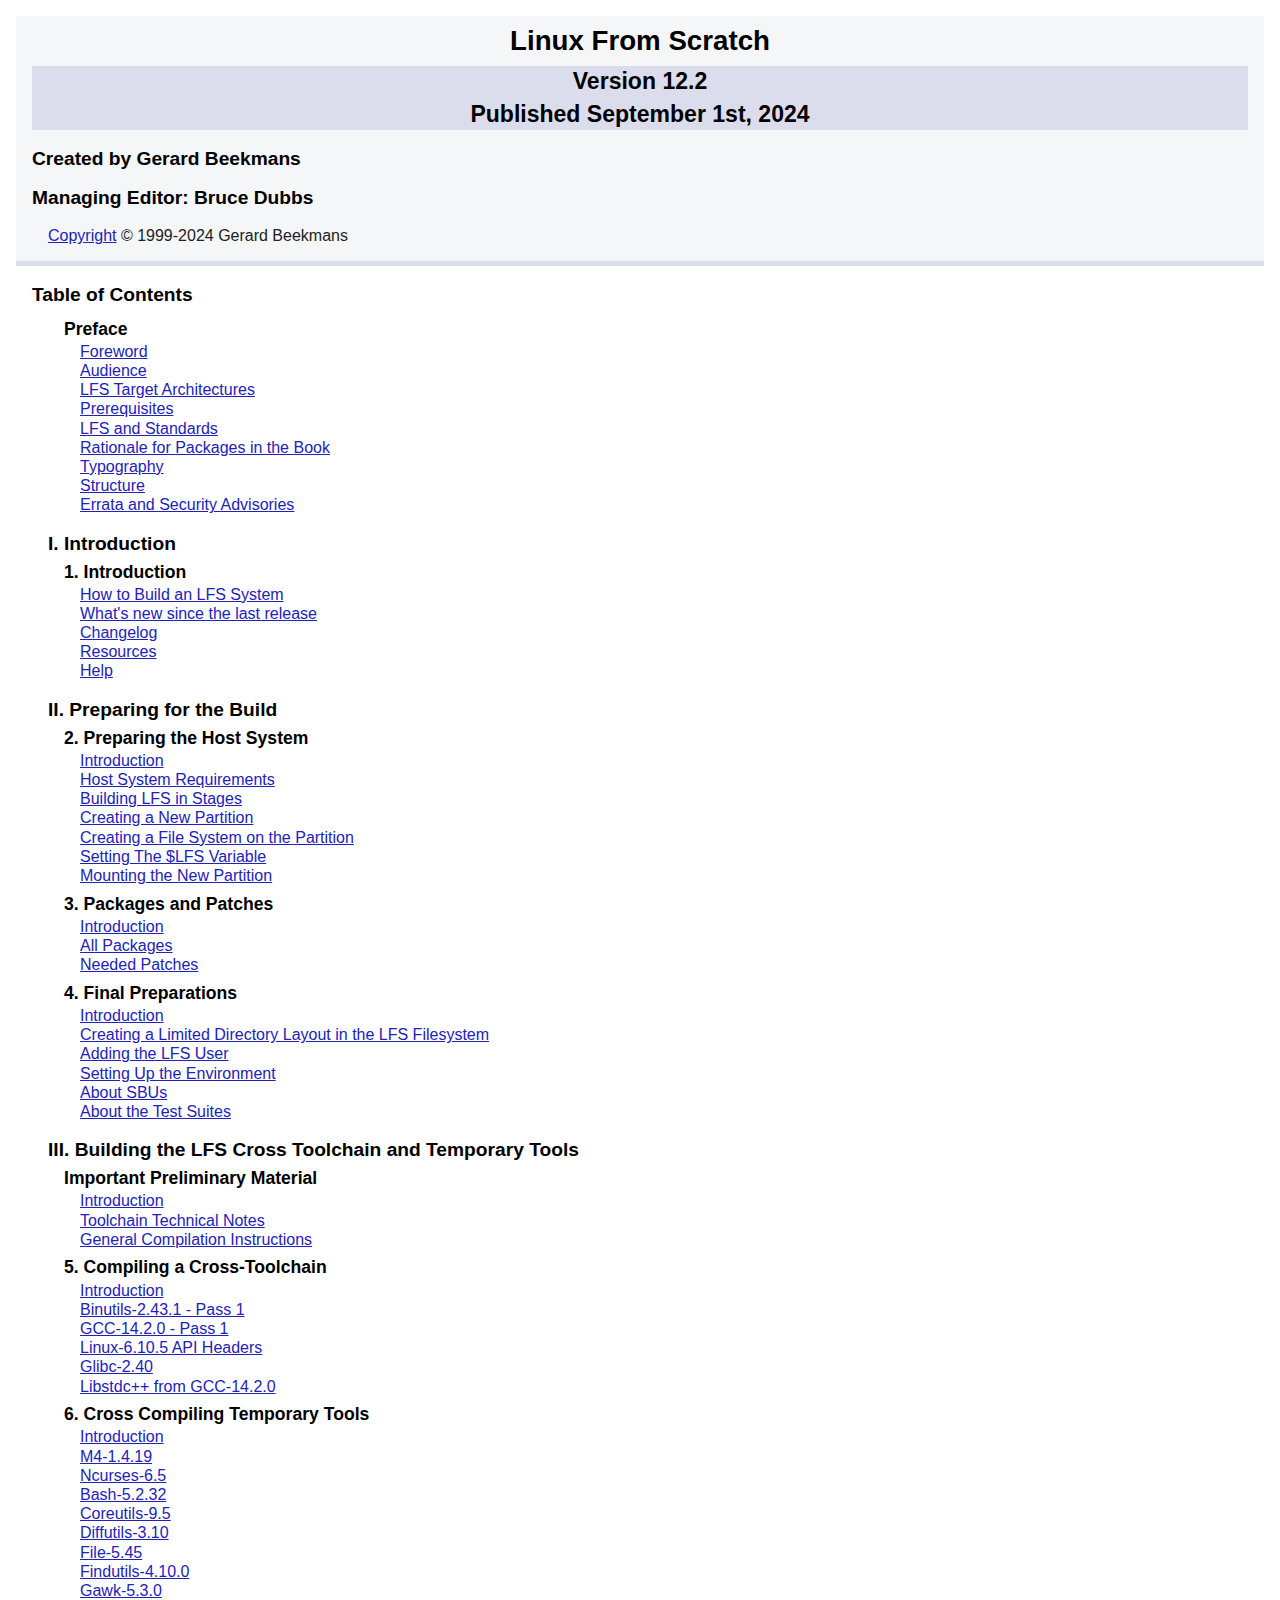
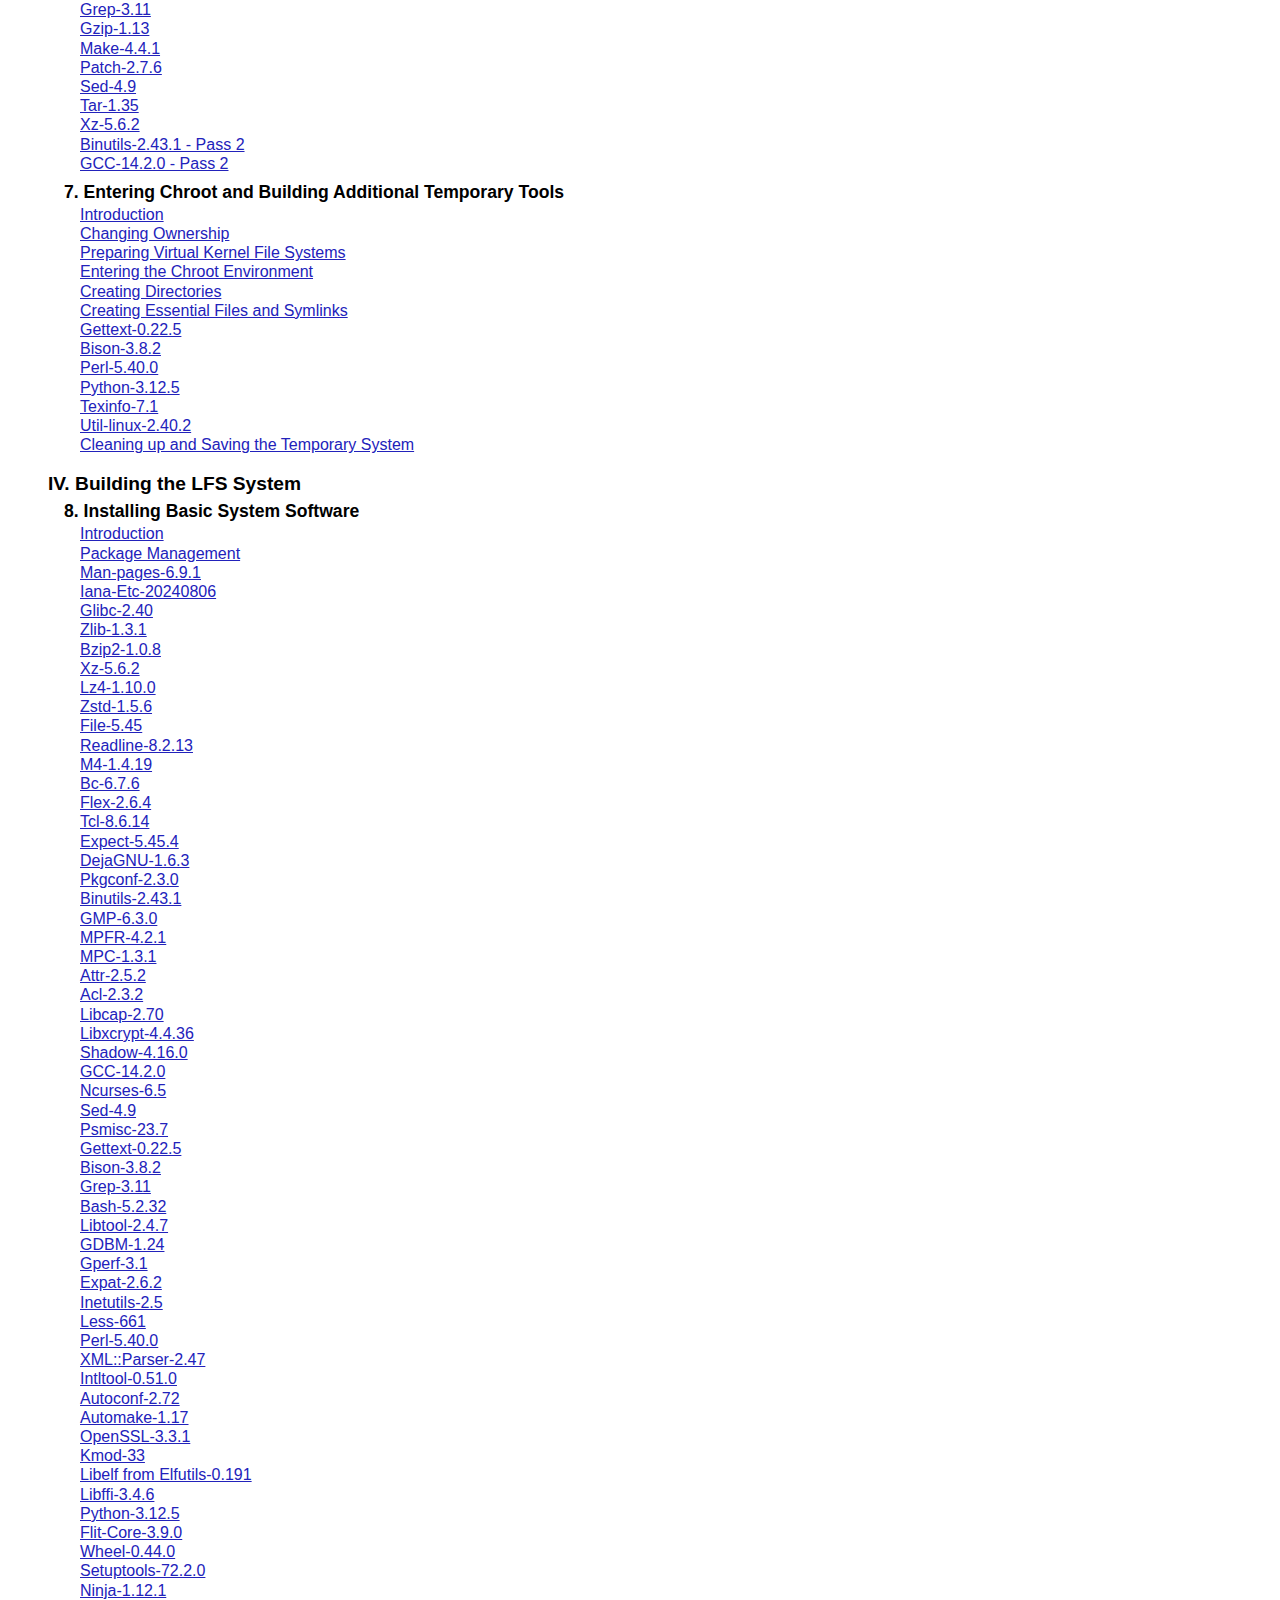
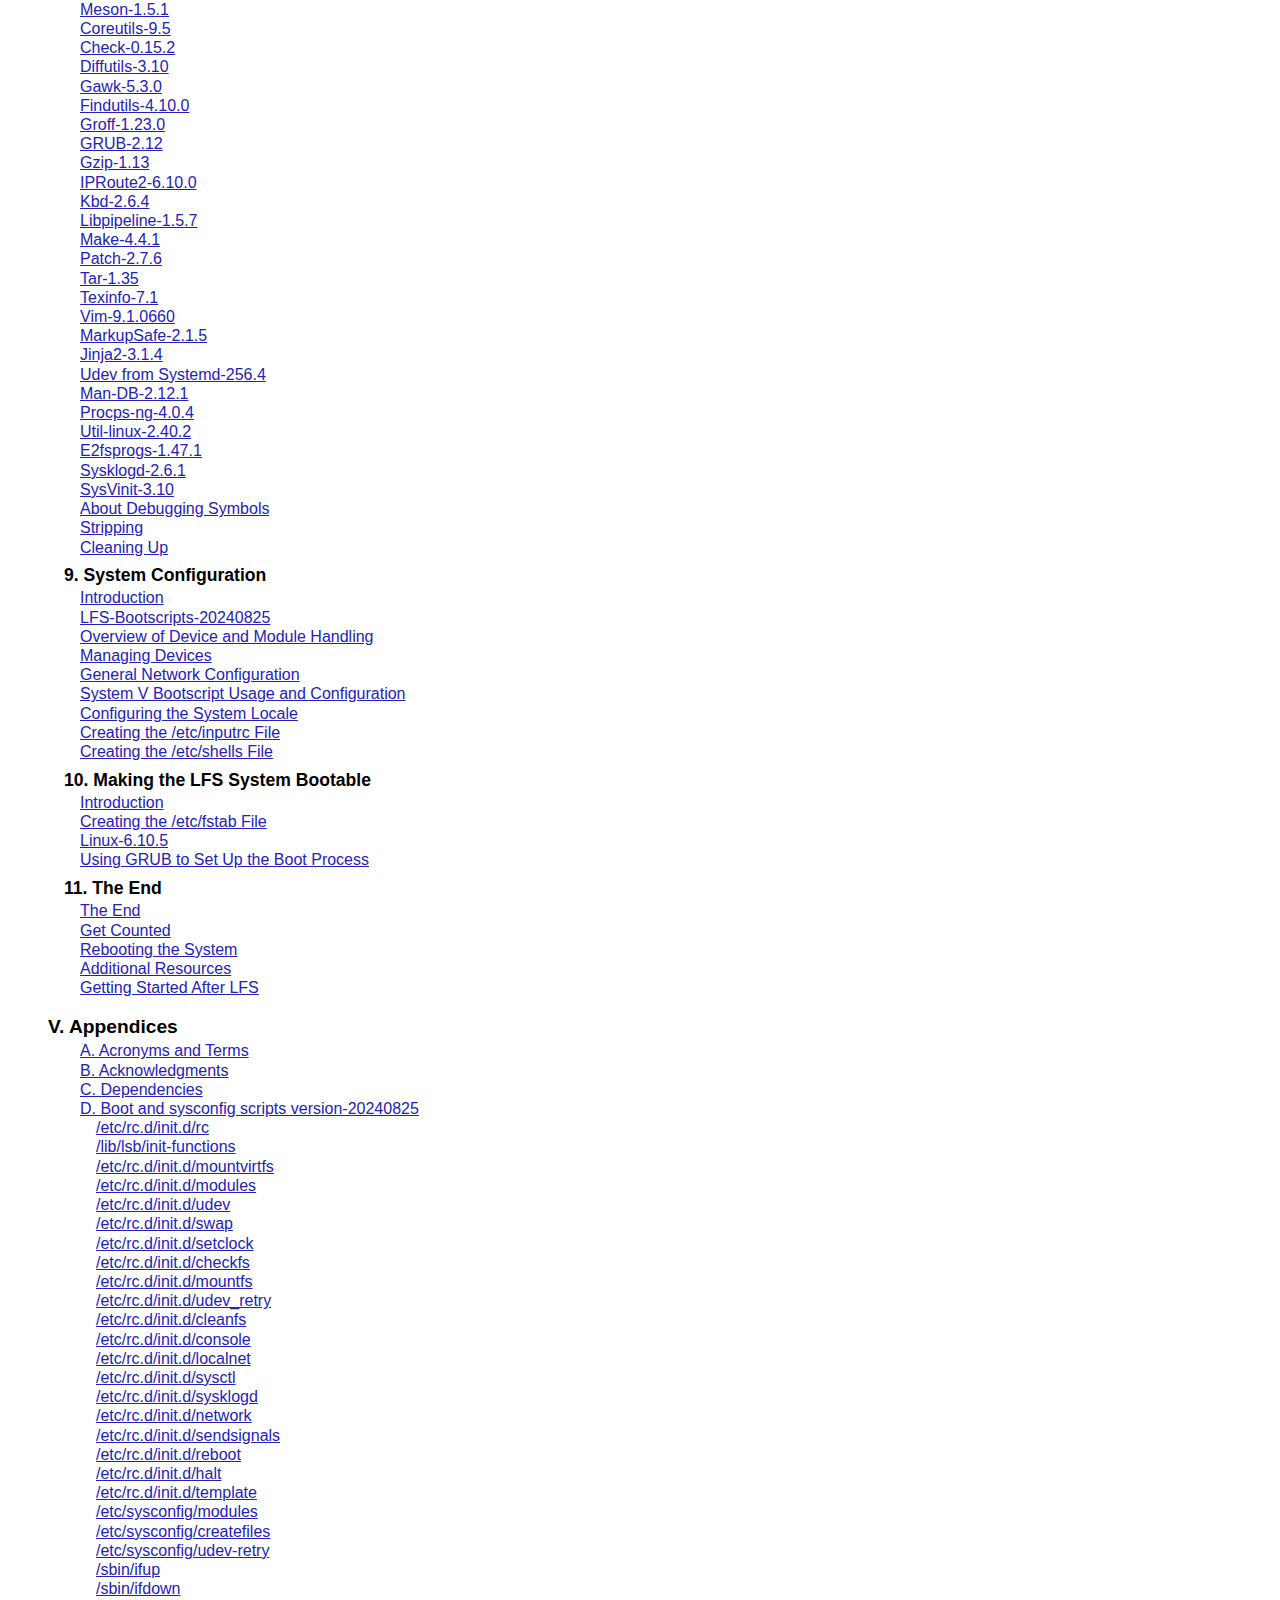
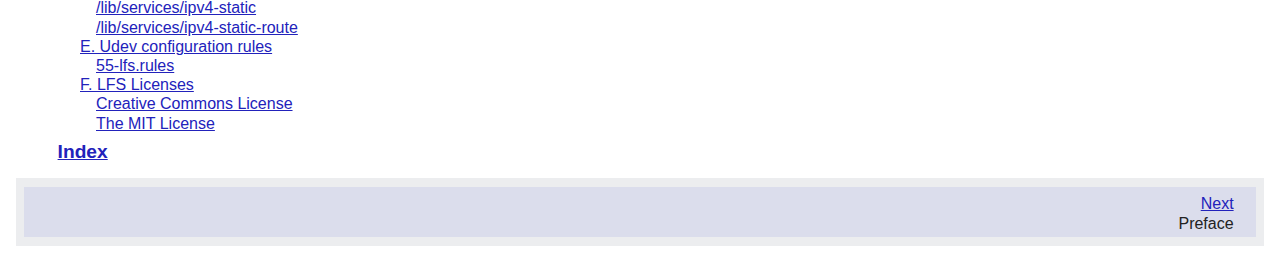
==== index.html @ 7d31facd "Initial Commit" ====
<!DOCTYPE html PUBLIC "-//W3C//DTD XHTML 1.0 Strict//EN"
    "http://www.w3.org/TR/xhtml1/DTD/xhtml1-strict.dtd">
<html xmlns="http://www.w3.org/1999/xhtml">
  <head>
    <meta http-equiv="Content-Type" content="application/xhtml+xml; charset=utf-8" />
    <title>
      Linux From Scratch
    </title>
    <link rel="stylesheet" type="text/css" href="stylesheets/lfs.css" />
    <meta name="generator" content="DocBook XSL-NS Stylesheets Vsnapshot" />
    <link rel="stylesheet" href="stylesheets/lfs-print.css" type="text/css"
    media="print" />
    <meta name="viewport" content="width=device-width, initial-scale=1.0" />
  </head>
  <body class="lfs" id="lfs-12.2">
    <div class="book">
      <div class="titlepage">
        <div>
          <div>
            <h1 class="title">
              <a id="idm140330737821632" name="idm140330737821632"></a>Linux
              From Scratch
            </h1>
          </div>
          <div>
            <h2 class="subtitle">
              Version 12.2
            </h2>
          </div>
          <div>
            <h2 class="subtitle">
              Published September 1st, 2024
            </h2>
          </div>
          <div>
            <div class="authorgroup">
              <div class="author">
                <h3 class="author">
                  <span class="firstname">Created by Gerard</span>
                  <span class="surname">Beekmans</span>
                </h3>
              </div>
              <div class="author">
                <h3 class="author">
                  <span class="firstname">Managing Editor: Bruce</span>
                  <span class="surname">Dubbs</span>
                </h3>
              </div>
            </div>
          </div>
          <div>
            <p class="copyright">
              <a href="legalnotice.html">Copyright</a> © 1999-2024 Gerard
              Beekmans
            </p>
          </div>
        </div>
        <hr />
      </div>
      <div class="toc">
        <h3>
          Table of Contents
        </h3>
        <ul>
          <li class="preface">
            <h4>
              Preface
            </h4>
            <ul>
              <li class="sect1">
                <a href="prologue/foreword.html">Foreword</a>
              </li>
              <li class="sect1">
                <a href="prologue/audience.html">Audience</a>
              </li>
              <li class="sect1">
                <a href="prologue/architecture.html">LFS Target
                Architectures</a>
              </li>
              <li class="sect1">
                <a href="prologue/prerequisites.html">Prerequisites</a>
              </li>
              <li class="sect1">
                <a href="prologue/standards.html">LFS and Standards</a>
              </li>
              <li class="sect1">
                <a href="prologue/package-choices.html">Rationale for
                Packages in the Book</a>
              </li>
              <li class="sect1">
                <a href="prologue/typography.html">Typography</a>
              </li>
              <li class="sect1">
                <a href="prologue/organization.html">Structure</a>
              </li>
              <li class="sect1">
                <a href="prologue/errata.html">Errata and Security
                Advisories</a>
              </li>
            </ul>
          </li>
          <li class="part">
            <h3>
              I. Introduction
            </h3>
            <ul>
              <li class="chapter">
                <h4>
                  1. Introduction
                </h4>
                <ul>
                  <li class="sect1">
                    <a href="chapter01/how.html">How to Build an LFS
                    System</a>
                  </li>
                  <li class="sect1">
                    <a href="chapter01/whatsnew.html">What's new since the
                    last release</a>
                  </li>
                  <li class="sect1">
                    <a href="chapter01/changelog.html">Changelog</a>
                  </li>
                  <li class="sect1">
                    <a href="chapter01/resources.html">Resources</a>
                  </li>
                  <li class="sect1">
                    <a href="chapter01/askforhelp.html">Help</a>
                  </li>
                </ul>
              </li>
            </ul>
          </li>
          <li class="part">
            <h3>
              II. Preparing for the Build
            </h3>
            <ul>
              <li class="chapter">
                <h4>
                  2. Preparing the Host System
                </h4>
                <ul>
                  <li class="sect1">
                    <a href="chapter02/introduction.html">Introduction</a>
                  </li>
                  <li class="sect1">
                    <a href="chapter02/hostreqs.html">Host System
                    Requirements</a>
                  </li>
                  <li class="sect1">
                    <a href="chapter02/stages.html">Building LFS in
                    Stages</a>
                  </li>
                  <li class="sect1">
                    <a href="chapter02/creatingpartition.html">Creating a New
                    Partition</a>
                  </li>
                  <li class="sect1">
                    <a href="chapter02/creatingfilesystem.html">Creating a
                    File System on the Partition</a>
                  </li>
                  <li class="sect1">
                    <a href="chapter02/aboutlfs.html">Setting The $LFS
                    Variable</a>
                  </li>
                  <li class="sect1">
                    <a href="chapter02/mounting.html">Mounting the New
                    Partition</a>
                  </li>
                </ul>
              </li>
              <li class="chapter">
                <h4>
                  3. Packages and Patches
                </h4>
                <ul>
                  <li class="sect1">
                    <a href="chapter03/introduction.html">Introduction</a>
                  </li>
                  <li class="sect1">
                    <a href="chapter03/packages.html">All Packages</a>
                  </li>
                  <li class="sect1">
                    <a href="chapter03/patches.html">Needed Patches</a>
                  </li>
                </ul>
              </li>
              <li class="chapter">
                <h4>
                  4. Final Preparations
                </h4>
                <ul>
                  <li class="sect1">
                    <a href="chapter04/introduction.html">Introduction</a>
                  </li>
                  <li class="sect1">
                    <a href="chapter04/creatingminlayout.html">Creating a
                    Limited Directory Layout in the LFS Filesystem</a>
                  </li>
                  <li class="sect1">
                    <a href="chapter04/addinguser.html">Adding the LFS
                    User</a>
                  </li>
                  <li class="sect1">
                    <a href="chapter04/settingenvironment.html">Setting Up
                    the Environment</a>
                  </li>
                  <li class="sect1">
                    <a href="chapter04/aboutsbus.html">About SBUs</a>
                  </li>
                  <li class="sect1">
                    <a href="chapter04/abouttestsuites.html">About the Test
                    Suites</a>
                  </li>
                </ul>
              </li>
            </ul>
          </li>
          <li class="part">
            <h3>
              III. Building the LFS Cross Toolchain and Temporary Tools
            </h3>
            <ul>
              <li class="preface">
                <h4>
                  Important Preliminary Material
                </h4>
                <ul>
                  <li class="sect1">
                    <a href="partintro/introduction.html">Introduction</a>
                  </li>
                  <li class="sect1">
                    <a href="partintro/toolchaintechnotes.html">Toolchain
                    Technical Notes</a>
                  </li>
                  <li class="sect1">
                    <a href="partintro/generalinstructions.html">General
                    Compilation Instructions</a>
                  </li>
                </ul>
              </li>
              <li class="chapter">
                <h4>
                  5. Compiling a Cross-Toolchain
                </h4>
                <ul>
                  <li class="sect1">
                    <a href="chapter05/introduction.html">Introduction</a>
                  </li>
                  <li class="sect1">
                    <a href="chapter05/binutils-pass1.html">Binutils-2.43.1 -
                    Pass 1</a>
                  </li>
                  <li class="sect1">
                    <a href="chapter05/gcc-pass1.html">GCC-14.2.0 - Pass
                    1</a>
                  </li>
                  <li class="sect1">
                    <a href="chapter05/linux-headers.html">Linux-6.10.5 API
                    Headers</a>
                  </li>
                  <li class="sect1">
                    <a href="chapter05/glibc.html">Glibc-2.40</a>
                  </li>
                  <li class="sect1">
                    <a href="chapter05/gcc-libstdc++.html">Libstdc++ from
                    GCC-14.2.0</a>
                  </li>
                </ul>
              </li>
              <li class="chapter">
                <h4>
                  6. Cross Compiling Temporary Tools
                </h4>
                <ul>
                  <li class="sect1">
                    <a href="chapter06/introduction.html">Introduction</a>
                  </li>
                  <li class="sect1">
                    <a href="chapter06/m4.html">M4-1.4.19</a>
                  </li>
                  <li class="sect1">
                    <a href="chapter06/ncurses.html">Ncurses-6.5</a>
                  </li>
                  <li class="sect1">
                    <a href="chapter06/bash.html">Bash-5.2.32</a>
                  </li>
                  <li class="sect1">
                    <a href="chapter06/coreutils.html">Coreutils-9.5</a>
                  </li>
                  <li class="sect1">
                    <a href="chapter06/diffutils.html">Diffutils-3.10</a>
                  </li>
                  <li class="sect1">
                    <a href="chapter06/file.html">File-5.45</a>
                  </li>
                  <li class="sect1">
                    <a href="chapter06/findutils.html">Findutils-4.10.0</a>
                  </li>
                  <li class="sect1">
                    <a href="chapter06/gawk.html">Gawk-5.3.0</a>
                  </li>
                  <li class="sect1">
                    <a href="chapter06/grep.html">Grep-3.11</a>
                  </li>
                  <li class="sect1">
                    <a href="chapter06/gzip.html">Gzip-1.13</a>
                  </li>
                  <li class="sect1">
                    <a href="chapter06/make.html">Make-4.4.1</a>
                  </li>
                  <li class="sect1">
                    <a href="chapter06/patch.html">Patch-2.7.6</a>
                  </li>
                  <li class="sect1">
                    <a href="chapter06/sed.html">Sed-4.9</a>
                  </li>
                  <li class="sect1">
                    <a href="chapter06/tar.html">Tar-1.35</a>
                  </li>
                  <li class="sect1">
                    <a href="chapter06/xz.html">Xz-5.6.2</a>
                  </li>
                  <li class="sect1">
                    <a href="chapter06/binutils-pass2.html">Binutils-2.43.1 -
                    Pass 2</a>
                  </li>
                  <li class="sect1">
                    <a href="chapter06/gcc-pass2.html">GCC-14.2.0 - Pass
                    2</a>
                  </li>
                </ul>
              </li>
              <li class="chapter">
                <h4>
                  7. Entering Chroot and Building Additional Temporary Tools
                </h4>
                <ul>
                  <li class="sect1">
                    <a href="chapter07/introduction.html">Introduction</a>
                  </li>
                  <li class="sect1">
                    <a href="chapter07/changingowner.html">Changing
                    Ownership</a>
                  </li>
                  <li class="sect1">
                    <a href="chapter07/kernfs.html">Preparing Virtual Kernel
                    File Systems</a>
                  </li>
                  <li class="sect1">
                    <a href="chapter07/chroot.html">Entering the Chroot
                    Environment</a>
                  </li>
                  <li class="sect1">
                    <a href="chapter07/creatingdirs.html">Creating
                    Directories</a>
                  </li>
                  <li class="sect1">
                    <a href="chapter07/createfiles.html">Creating Essential
                    Files and Symlinks</a>
                  </li>
                  <li class="sect1">
                    <a href="chapter07/gettext.html">Gettext-0.22.5</a>
                  </li>
                  <li class="sect1">
                    <a href="chapter07/bison.html">Bison-3.8.2</a>
                  </li>
                  <li class="sect1">
                    <a href="chapter07/perl.html">Perl-5.40.0</a>
                  </li>
                  <li class="sect1">
                    <a href="chapter07/Python.html">Python-3.12.5</a>
                  </li>
                  <li class="sect1">
                    <a href="chapter07/texinfo.html">Texinfo-7.1</a>
                  </li>
                  <li class="sect1">
                    <a href="chapter07/util-linux.html">Util-linux-2.40.2</a>
                  </li>
                  <li class="sect1">
                    <a href="chapter07/cleanup.html">Cleaning up and Saving
                    the Temporary System</a>
                  </li>
                </ul>
              </li>
            </ul>
          </li>
          <li class="part">
            <h3>
              IV. Building the LFS System
            </h3>
            <ul>
              <li class="chapter">
                <h4>
                  8. Installing Basic System Software
                </h4>
                <ul>
                  <li class="sect1">
                    <a href="chapter08/introduction.html">Introduction</a>
                  </li>
                  <li class="sect1">
                    <a href="chapter08/pkgmgt.html">Package Management</a>
                  </li>
                  <li class="sect1">
                    <a href="chapter08/man-pages.html">Man-pages-6.9.1</a>
                  </li>
                  <li class="sect1">
                    <a href="chapter08/iana-etc.html">Iana-Etc-20240806</a>
                  </li>
                  <li class="sect1">
                    <a href="chapter08/glibc.html">Glibc-2.40</a>
                  </li>
                  <li class="sect1">
                    <a href="chapter08/zlib.html">Zlib-1.3.1</a>
                  </li>
                  <li class="sect1">
                    <a href="chapter08/bzip2.html">Bzip2-1.0.8</a>
                  </li>
                  <li class="sect1">
                    <a href="chapter08/xz.html">Xz-5.6.2</a>
                  </li>
                  <li class="sect1">
                    <a href="chapter08/lz4.html">Lz4-1.10.0</a>
                  </li>
                  <li class="sect1">
                    <a href="chapter08/zstd.html">Zstd-1.5.6</a>
                  </li>
                  <li class="sect1">
                    <a href="chapter08/file.html">File-5.45</a>
                  </li>
                  <li class="sect1">
                    <a href="chapter08/readline.html">Readline-8.2.13</a>
                  </li>
                  <li class="sect1">
                    <a href="chapter08/m4.html">M4-1.4.19</a>
                  </li>
                  <li class="sect1">
                    <a href="chapter08/bc.html">Bc-6.7.6</a>
                  </li>
                  <li class="sect1">
                    <a href="chapter08/flex.html">Flex-2.6.4</a>
                  </li>
                  <li class="sect1">
                    <a href="chapter08/tcl.html">Tcl-8.6.14</a>
                  </li>
                  <li class="sect1">
                    <a href="chapter08/expect.html">Expect-5.45.4</a>
                  </li>
                  <li class="sect1">
                    <a href="chapter08/dejagnu.html">DejaGNU-1.6.3</a>
                  </li>
                  <li class="sect1">
                    <a href="chapter08/pkgconf.html">Pkgconf-2.3.0</a>
                  </li>
                  <li class="sect1">
                    <a href="chapter08/binutils.html">Binutils-2.43.1</a>
                  </li>
                  <li class="sect1">
                    <a href="chapter08/gmp.html">GMP-6.3.0</a>
                  </li>
                  <li class="sect1">
                    <a href="chapter08/mpfr.html">MPFR-4.2.1</a>
                  </li>
                  <li class="sect1">
                    <a href="chapter08/mpc.html">MPC-1.3.1</a>
                  </li>
                  <li class="sect1">
                    <a href="chapter08/attr.html">Attr-2.5.2</a>
                  </li>
                  <li class="sect1">
                    <a href="chapter08/acl.html">Acl-2.3.2</a>
                  </li>
                  <li class="sect1">
                    <a href="chapter08/libcap.html">Libcap-2.70</a>
                  </li>
                  <li class="sect1">
                    <a href="chapter08/libxcrypt.html">Libxcrypt-4.4.36</a>
                  </li>
                  <li class="sect1">
                    <a href="chapter08/shadow.html">Shadow-4.16.0</a>
                  </li>
                  <li class="sect1">
                    <a href="chapter08/gcc.html">GCC-14.2.0</a>
                  </li>
                  <li class="sect1">
                    <a href="chapter08/ncurses.html">Ncurses-6.5</a>
                  </li>
                  <li class="sect1">
                    <a href="chapter08/sed.html">Sed-4.9</a>
                  </li>
                  <li class="sect1">
                    <a href="chapter08/psmisc.html">Psmisc-23.7</a>
                  </li>
                  <li class="sect1">
                    <a href="chapter08/gettext.html">Gettext-0.22.5</a>
                  </li>
                  <li class="sect1">
                    <a href="chapter08/bison.html">Bison-3.8.2</a>
                  </li>
                  <li class="sect1">
                    <a href="chapter08/grep.html">Grep-3.11</a>
                  </li>
                  <li class="sect1">
                    <a href="chapter08/bash.html">Bash-5.2.32</a>
                  </li>
                  <li class="sect1">
                    <a href="chapter08/libtool.html">Libtool-2.4.7</a>
                  </li>
                  <li class="sect1">
                    <a href="chapter08/gdbm.html">GDBM-1.24</a>
                  </li>
                  <li class="sect1">
                    <a href="chapter08/gperf.html">Gperf-3.1</a>
                  </li>
                  <li class="sect1">
                    <a href="chapter08/expat.html">Expat-2.6.2</a>
                  </li>
                  <li class="sect1">
                    <a href="chapter08/inetutils.html">Inetutils-2.5</a>
                  </li>
                  <li class="sect1">
                    <a href="chapter08/less.html">Less-661</a>
                  </li>
                  <li class="sect1">
                    <a href="chapter08/perl.html">Perl-5.40.0</a>
                  </li>
                  <li class="sect1">
                    <a href="chapter08/xml-parser.html">XML::Parser-2.47</a>
                  </li>
                  <li class="sect1">
                    <a href="chapter08/intltool.html">Intltool-0.51.0</a>
                  </li>
                  <li class="sect1">
                    <a href="chapter08/autoconf.html">Autoconf-2.72</a>
                  </li>
                  <li class="sect1">
                    <a href="chapter08/automake.html">Automake-1.17</a>
                  </li>
                  <li class="sect1">
                    <a href="chapter08/openssl.html">OpenSSL-3.3.1</a>
                  </li>
                  <li class="sect1">
                    <a href="chapter08/kmod.html">Kmod-33</a>
                  </li>
                  <li class="sect1">
                    <a href="chapter08/libelf.html">Libelf from
                    Elfutils-0.191</a>
                  </li>
                  <li class="sect1">
                    <a href="chapter08/libffi.html">Libffi-3.4.6</a>
                  </li>
                  <li class="sect1">
                    <a href="chapter08/Python.html">Python-3.12.5</a>
                  </li>
                  <li class="sect1">
                    <a href="chapter08/flit-core.html">Flit-Core-3.9.0</a>
                  </li>
                  <li class="sect1">
                    <a href="chapter08/wheel.html">Wheel-0.44.0</a>
                  </li>
                  <li class="sect1">
                    <a href="chapter08/setuptools.html">Setuptools-72.2.0</a>
                  </li>
                  <li class="sect1">
                    <a href="chapter08/ninja.html">Ninja-1.12.1</a>
                  </li>
                  <li class="sect1">
                    <a href="chapter08/meson.html">Meson-1.5.1</a>
                  </li>
                  <li class="sect1">
                    <a href="chapter08/coreutils.html">Coreutils-9.5</a>
                  </li>
                  <li class="sect1">
                    <a href="chapter08/check.html">Check-0.15.2</a>
                  </li>
                  <li class="sect1">
                    <a href="chapter08/diffutils.html">Diffutils-3.10</a>
                  </li>
                  <li class="sect1">
                    <a href="chapter08/gawk.html">Gawk-5.3.0</a>
                  </li>
                  <li class="sect1">
                    <a href="chapter08/findutils.html">Findutils-4.10.0</a>
                  </li>
                  <li class="sect1">
                    <a href="chapter08/groff.html">Groff-1.23.0</a>
                  </li>
                  <li class="sect1">
                    <a href="chapter08/grub.html">GRUB-2.12</a>
                  </li>
                  <li class="sect1">
                    <a href="chapter08/gzip.html">Gzip-1.13</a>
                  </li>
                  <li class="sect1">
                    <a href="chapter08/iproute2.html">IPRoute2-6.10.0</a>
                  </li>
                  <li class="sect1">
                    <a href="chapter08/kbd.html">Kbd-2.6.4</a>
                  </li>
                  <li class="sect1">
                    <a href=
                    "chapter08/libpipeline.html">Libpipeline-1.5.7</a>
                  </li>
                  <li class="sect1">
                    <a href="chapter08/make.html">Make-4.4.1</a>
                  </li>
                  <li class="sect1">
                    <a href="chapter08/patch.html">Patch-2.7.6</a>
                  </li>
                  <li class="sect1">
                    <a href="chapter08/tar.html">Tar-1.35</a>
                  </li>
                  <li class="sect1">
                    <a href="chapter08/texinfo.html">Texinfo-7.1</a>
                  </li>
                  <li class="sect1">
                    <a href="chapter08/vim.html">Vim-9.1.0660</a>
                  </li>
                  <li class="sect1">
                    <a href="chapter08/markupsafe.html">MarkupSafe-2.1.5</a>
                  </li>
                  <li class="sect1">
                    <a href="chapter08/jinja2.html">Jinja2-3.1.4</a>
                  </li>
                  <li class="sect1">
                    <a href="chapter08/udev.html">Udev from Systemd-256.4</a>
                  </li>
                  <li class="sect1">
                    <a href="chapter08/man-db.html">Man-DB-2.12.1</a>
                  </li>
                  <li class="sect1">
                    <a href="chapter08/procps-ng.html">Procps-ng-4.0.4</a>
                  </li>
                  <li class="sect1">
                    <a href="chapter08/util-linux.html">Util-linux-2.40.2</a>
                  </li>
                  <li class="sect1">
                    <a href="chapter08/e2fsprogs.html">E2fsprogs-1.47.1</a>
                  </li>
                  <li class="sect1">
                    <a href="chapter08/sysklogd.html">Sysklogd-2.6.1</a>
                  </li>
                  <li class="sect1">
                    <a href="chapter08/sysvinit.html">SysVinit-3.10</a>
                  </li>
                  <li class="sect1">
                    <a href="chapter08/aboutdebug.html">About Debugging
                    Symbols</a>
                  </li>
                  <li class="sect1">
                    <a href="chapter08/stripping.html">Stripping</a>
                  </li>
                  <li class="sect1">
                    <a href="chapter08/cleanup.html">Cleaning Up</a>
                  </li>
                </ul>
              </li>
              <li class="chapter">
                <h4>
                  9. System Configuration
                </h4>
                <ul>
                  <li class="sect1">
                    <a href="chapter09/introduction.html">Introduction</a>
                  </li>
                  <li class="sect1">
                    <a href=
                    "chapter09/bootscripts.html">LFS-Bootscripts-20240825</a>
                  </li>
                  <li class="sect1">
                    <a href="chapter09/udev.html">Overview of Device and
                    Module Handling</a>
                  </li>
                  <li class="sect1">
                    <a href="chapter09/symlinks.html">Managing Devices</a>
                  </li>
                  <li class="sect1">
                    <a href="chapter09/network.html">General Network
                    Configuration</a>
                  </li>
                  <li class="sect1">
                    <a href="chapter09/usage.html">System V Bootscript Usage
                    and Configuration</a>
                  </li>
                  <li class="sect1">
                    <a href="chapter09/locale.html">Configuring the System
                    Locale</a>
                  </li>
                  <li class="sect1">
                    <a href="chapter09/inputrc.html">Creating the
                    /etc/inputrc File</a>
                  </li>
                  <li class="sect1">
                    <a href="chapter09/etcshells.html">Creating the
                    /etc/shells File</a>
                  </li>
                </ul>
              </li>
              <li class="chapter">
                <h4>
                  10. Making the LFS System Bootable
                </h4>
                <ul>
                  <li class="sect1">
                    <a href="chapter10/introduction.html">Introduction</a>
                  </li>
                  <li class="sect1">
                    <a href="chapter10/fstab.html">Creating the /etc/fstab
                    File</a>
                  </li>
                  <li class="sect1">
                    <a href="chapter10/kernel.html">Linux-6.10.5</a>
                  </li>
                  <li class="sect1">
                    <a href="chapter10/grub.html">Using GRUB to Set Up the
                    Boot Process</a>
                  </li>
                </ul>
              </li>
              <li class="chapter">
                <h4>
                  11. The End
                </h4>
                <ul>
                  <li class="sect1">
                    <a href="chapter11/theend.html">The End</a>
                  </li>
                  <li class="sect1">
                    <a href="chapter11/getcounted.html">Get Counted</a>
                  </li>
                  <li class="sect1">
                    <a href="chapter11/reboot.html">Rebooting the System</a>
                  </li>
                  <li class="sect1">
                    <a href="chapter11/whatnow.html">Additional Resources</a>
                  </li>
                  <li class="sect1">
                    <a href="chapter11/afterlfs.html">Getting Started After
                    LFS</a>
                  </li>
                </ul>
              </li>
            </ul>
          </li>
          <li class="part">
            <h3>
              V. Appendices
            </h3>
            <ul>
              <li class="appendix">
                <a href="appendices/acronymlist.html">A. Acronyms and
                Terms</a>
              </li>
              <li class="appendix">
                <a href="appendices/acknowledgments.html">B.
                Acknowledgments</a>
              </li>
              <li class="appendix">
                <a href="appendices/dependencies.html">C. Dependencies</a>
              </li>
              <li class="appendix">
                <a href="scripts/scripts.html">D. Boot and sysconfig scripts
                version-20240825</a>
                <ul>
                  <li class="sect1">
                    <a href="scripts/apds01.html">/etc/rc.d/init.d/rc</a>
                  </li>
                  <li class="sect1">
                    <a href="scripts/apds02.html">/lib/lsb/init-functions</a>
                  </li>
                  <li class="sect1">
                    <a href=
                    "scripts/apds03.html">/etc/rc.d/init.d/mountvirtfs</a>
                  </li>
                  <li class="sect1">
                    <a href=
                    "scripts/apds04.html">/etc/rc.d/init.d/modules</a>
                  </li>
                  <li class="sect1">
                    <a href="scripts/apds05.html">/etc/rc.d/init.d/udev</a>
                  </li>
                  <li class="sect1">
                    <a href="scripts/apds06.html">/etc/rc.d/init.d/swap</a>
                  </li>
                  <li class="sect1">
                    <a href=
                    "scripts/apds07.html">/etc/rc.d/init.d/setclock</a>
                  </li>
                  <li class="sect1">
                    <a href=
                    "scripts/apds08.html">/etc/rc.d/init.d/checkfs</a>
                  </li>
                  <li class="sect1">
                    <a href=
                    "scripts/apds09.html">/etc/rc.d/init.d/mountfs</a>
                  </li>
                  <li class="sect1">
                    <a href=
                    "scripts/apds10.html">/etc/rc.d/init.d/udev_retry</a>
                  </li>
                  <li class="sect1">
                    <a href=
                    "scripts/apds11.html">/etc/rc.d/init.d/cleanfs</a>
                  </li>
                  <li class="sect1">
                    <a href=
                    "scripts/apds12.html">/etc/rc.d/init.d/console</a>
                  </li>
                  <li class="sect1">
                    <a href=
                    "scripts/apds13.html">/etc/rc.d/init.d/localnet</a>
                  </li>
                  <li class="sect1">
                    <a href="scripts/apds14.html">/etc/rc.d/init.d/sysctl</a>
                  </li>
                  <li class="sect1">
                    <a href=
                    "scripts/apds15.html">/etc/rc.d/init.d/sysklogd</a>
                  </li>
                  <li class="sect1">
                    <a href=
                    "scripts/apds16.html">/etc/rc.d/init.d/network</a>
                  </li>
                  <li class="sect1">
                    <a href=
                    "scripts/apds17.html">/etc/rc.d/init.d/sendsignals</a>
                  </li>
                  <li class="sect1">
                    <a href="scripts/apds18.html">/etc/rc.d/init.d/reboot</a>
                  </li>
                  <li class="sect1">
                    <a href="scripts/apds19.html">/etc/rc.d/init.d/halt</a>
                  </li>
                  <li class="sect1">
                    <a href=
                    "scripts/apds20.html">/etc/rc.d/init.d/template</a>
                  </li>
                  <li class="sect1">
                    <a href="scripts/apds21.html">/etc/sysconfig/modules</a>
                  </li>
                  <li class="sect1">
                    <a href=
                    "scripts/apds22.html">/etc/sysconfig/createfiles</a>
                  </li>
                  <li class="sect1">
                    <a href=
                    "scripts/apds23.html">/etc/sysconfig/udev-retry</a>
                  </li>
                  <li class="sect1">
                    <a href="scripts/apds24.html">/sbin/ifup</a>
                  </li>
                  <li class="sect1">
                    <a href="scripts/apds25.html">/sbin/ifdown</a>
                  </li>
                  <li class="sect1">
                    <a href=
                    "scripts/apds26.html">/lib/services/ipv4-static</a>
                  </li>
                  <li class="sect1">
                    <a href=
                    "scripts/apds27.html">/lib/services/ipv4-static-route</a>
                  </li>
                </ul>
              </li>
              <li class="appendix">
                <a href="scripts/udev-rules.html">E. Udev configuration
                rules</a>
                <ul>
                  <li class="sect1">
                    <a href="scripts/apes01.html">55-lfs.rules</a>
                  </li>
                </ul>
              </li>
              <li class="appendix">
                <a href="appendices/licenses.html">F. LFS Licenses</a>
                <ul>
                  <li class="sect1">
                    <a href="appendices/creat-comm.html">Creative Commons
                    License</a>
                  </li>
                  <li class="sect1">
                    <a href="appendices/mit.html">The MIT License</a>
                  </li>
                </ul>
              </li>
            </ul>
          </li>
          <li class="index">
            <h3>
              <a href="longindex.html">Index</a>
            </h3>
          </li>
        </ul>
      </div>
    </div>
    <div class="navfooter">
      <ul>
        <li class="next">
          <a accesskey="n" href="prologue/preface.html" title=
          "Preface">Next</a>
          <p>
            Preface
          </p>
        </li>
        <li class="up">.
        </li>
        <li class="home">.
        </li>
      </ul>
    </div>
  </body>
</html>
---- stylesheets/lfs.css ----
/* Global settings */
body {
  font-family: verdana, tahoma, arial, sans-serif;
  text-align: left;
  background: #fff;
  color: #222;
  margin: 1em;
  padding: 0;
  font-size: 1em;
  line-height: 1.2em;
}


/* Links */
a:link { color: #22b; }
a.ulink:link { font-weight: bold; color: #55f; }
a:visited { color: #7e4988 ! important; }
a:hover, a:focus { color: #d30e08 ! important; }
a:active { color: #6b77b1 ! important;}


/* Book titlepage */
.book .titlepage {
  background: #f5f6f7;
  margin: 0px auto;
  padding: 0 1em;
}

.book hr {
  background: #dbddec;
  height: .3em;
  border: 0px;
  margin: 0 -1em;
  padding: 0;
}

div.dedication {
  padding-left: 1em;
}

/* Section titles */
h1.sect1, h1.preface, h1.part, h1.chapter, h1.appendix, .glossary h1, .index h1
 {
  background: #f5f6f7;
  border-bottom: .1em solid #dbddec;
  margin-bottom:1em;
  margin-top: 0;
  padding: .4em;
}

/* Scrolling parts
   The header is taller for sect1 and chapter pages than on the
   other pages.  Since we want fixed boxes, their top has to be calculated
   by trial and errors to fit below the static header box.*/

div.sect1, div.chapter, div.appendix, div.wrap {
  top: 11.55em;
}
div.preface, div.part, .index div.index {
  top: 10.15em;
}
div.sect1, div.appendix, div.preface, div.part, div.chapter, div.wrap, .index div.index {
/*  padding-left: .3em;*/
  overflow:auto;
  height: auto;
  position: fixed;
  left:1em;
  right:1em;
  bottom: 1em;
  border-bottom: 1em solid #dbddec;
}

div.important ul {
  padding-left: 1.5em;
  list-style-type: disc;
}

div.important ul li p {
  margin: 0px;
  padding: 0px 0.6em;
}

.package, .kernel, .installation, .commands, .testing, .configuration, .content {
  padding: 0 .5em .2em 0;
  margin: 0;
}

.lfs .package {
  background: #f5f6f7;
  border-bottom: 0.2em solid #dbddec;
  padding-top: .1em;
/*  margin-top: 0;*/
}
/*
.lfs .package p:first-child {
  margin-top: 0;
}*/

.lfs .configuration {
  background:   #fefefe;
  border-top: 0.2em solid #dbddec;
}

.lfs .content {
  background: #f5f6f7;
  border-top: 0.2em solid #dbddec;
  border-bottom: 0.2em solid #dbddec;
  padding-bottom: .1em;
  margin-bottom: .5em;
}

/* Headers */
h1, h2, h3, h4, h5, h6, b, .strong {
  color: #000;
  font-weight: bold;
  line-height: 1em;
}

h1 {
  font-size: 173%;
  text-align: center;
}

.book h1 {
  margin: 0;
  padding: 0.4em;
}

.wrap h1 {
  background: #f5f6f7;
  margin: 0;
  padding: .4em;
}

h1.title sup {
  font-size: small;
}

h2 {
  font-size: 144%;
}

.book h2.subtitle {
  text-align: center;
  background: #dbddec;
  margin: 0;
  padding: 0.2em;
}

.appendix h2 {
  font-size: 133%;
  margin-top: .8em;
  margin-bottom: 0.2em;
}

h3 {
  font-size: 120%;
}

h4 {
  font-size: 110%;
}

.package h4, h5, h6 {
  font-size: 100%;
  font-style: italic;
}


/* Navigation */
div.navheader, div.navfooter {
  background: #ecedef;
  margin: 0;
  padding: 0.1em .5em;
}

div.navheader {
  border-bottom: .1em solid #dbddec;
}

/* no need for a footer now that the header is always visible */
div.navfooter {
  display:none;
}

/* Except for the first page (TOC), where the bottom is the only
   place where navigation is displayed. */

div.book + div.navfooter {
  display:block
}

div.navheader h4 {
  margin-top: .4em;
  margin-bottom: 0;
  text-align: center;
}

div.navheader h3 {
  margin-top: .2em;
  margin-bottom: 0;
  text-align: center;
}

div.navheader ul, div.navfooter ul {
  padding: .2em .5em .5em .5em; /*top right bottom left*/
  margin: .5em 0;
  position: relative;
  background: #dbddec;
}

div.navheader ul li, div.navfooter ul li {
  display: inline;
  width: 40%;
}

div.navheader ul li.prev, div.navfooter ul li.prev {
  position: absolute;
  display: block;
  left: 0;
  text-align: left;
  padding: 0.2em 1em;
  margin-left: .4em;
}

div.navheader ul li.next, div.navfooter ul li.next {
  position: absolute;
  display: block;
  text-align: right;
  right: 0;
  padding: 0.2em 1em;
  margin-right: .4em;
}

div.navheader ul li.prev p, div.navfooter ul li.prev p,
div.navheader ul li.next p, div.navfooter ul li.next p {
  padding: 0;
  margin: .1em 0;
}

div.navheader ul li.home, div.navheader ul li.up,
div.navfooter ul li.home, div.navfooter ul li.up {
  text-align: center;
  padding: 0;
  margin: 0 auto;
  display: block;
  color: #dbddec;
}


/* TOC */
div.toc ul, div.index ul, div.navheader ul, div.navfooter ul {
  list-style: none;
}

div.toc {
  padding-left: 1em;
}

.book li.preface, .part li.appendix {
  margin-left: 1em;
}

.part li.preface {
  margin-left: 0em;
}

div.toc h3 {
  margin: 1em 0 .3em 0;
}

li.appendix h3, li.glossary h3, li.index h3 {
  margin: .5em
}

div.toc h4 {
  margin: .6em 0 .2em 0;
}

li.chapter h4 a {
  display: block;
  margin-bottom: .4em
}

.dummy {
  display: block;
  font-weight: bold;
  font-size: 110%;
  margin: .6em 0 .2em 0;
}

span.blue {
  color: #2ac;
}

/* Index */
.item {
    float: left;
    margin-right: 1em
}

.secitem {
    font-weight: normal;
    float: left;
    margin-right: 1em
}

.indexref {
    display: block;
}

.item + .indexref {
    margin-left: 20em;
}

.secitem + .indexref {
    margin-left: 19em;
}


/* Admonitions */
div.admon img {
  padding: .3em;
}

div.admon h3 {
  display: inline;
  margin-left: 2em;
}

div.admon p {
  margin-left: .5em;
  padding-bottom: .4em;
}

div.admon pre {
  margin: 0.5em 3em;
}

div.note, div.tip {
  background-color: #fffff6;
  border: 2px solid #dbddec;
  width: 90%;
  margin: .5em auto;
}

div.important, div.warning, div.caution {
  background-color: #fffff6;
  border: medium solid #400;
  width: 90%;
  margin: .5em auto;
  color: #600;
}

div.important h3, div.warning h3, div.caution h3 {
  color: #900;
}

div.important em, div.warning em, div.caution em {
  color: #000;
  font-weight: bold;
}


/* table */
.table p.title {
  text-align: center;
  margin-top: 0;
  margin-bottom: .3em;
}

.table table, .informaltable {
  margin-left: auto;
  margin-right: auto;
}

.table table th, .table table td {
  padding: 0.2em 2em 0.2em 2em;
  text-align: left;
}

.revhistory {
  padding-left: 1em;
}

.revhistory th {
  line-height: 2em;
  text-align: left;
}

.revhistory td {
  padding-right: 1em;
}


/* variablelist as table */
.variablelist table {
  width: auto;
  margin: 0 1em 0 1em;
}

.variablelist td {
  vertical-align: top;
}

.variablelist td span, td p {
  margin: 0.25em;
}


/* variablelist as list */
dl {
  padding-left: 1em
}

dt {
  font-weight: bold;
  margin-left: 1em;
}

dd {
  margin-bottom: .6em;
  margin-left: 1em;
}

dd p {
  margin-top: 0;
  margin-bottom: 0;
  padding-top: 0;
  padding-bottom: 0;
}

div.materials dt {
  display: list-item;
}

div.materials dd {
  margin-left: 0;
  padding-left: 0;
}


/* segmentedlist */
.appendix .segmentedlist {
  padding-left: 1em;
}

.package .seg {
  margin-bottom: 0em;
  margin-top: 0em;
  clear: left;
}

.content .seg {
  margin-bottom: .4em;
  margin-top: .4em;
  clear: left;
}

.segtitle {
  float: left;
  padding-left: 1em;
  width: 14.5em;
}

.content .segtitle {
  width: 12em;
}

.package .segbody {
  display: block;
  padding-left: 14em;
}

.appendix .segbody{
  display: block;
  padding-left: 16em;
}

.content .segbody {
  display: block;
  padding-left: 13em;
}

.content table tr td:first-child
{
  width: 9em;
  padding-right: 0px;
}

.content table tr td:first-child p
{
  padding-right: 0px;
}

/* itemizedlist */
ul {
  padding-left: 1em
}

.itemizedlist ul {
  margin-left: 1em
}

.itemizedlist li ul {
  margin-bottom: 1.2em;
}

.itemizedlist li ul li p {
  margin-top: .5em;
  margin-bottom: .5em;
}

.itemizedlist li ul li:first-child p:first-child {
  margin-top: -.6em;
}

ul.compact {
  list-style: none;
}

.blfs ul.compact {
  list-style: disc;
}

ul.compact li {
  margin: 0em;
  padding: 0em;
}

ul.compact li p {
  padding: 0.3em;
  margin: 0em;
}

.blfs ul.compact li p {
  background-color: #f0fff0;
}

/* orderedlist */
ol {
  list-style: decimal;
}

ol ol {
  list-style: lower-alpha;
}

ol ol ol {
  list-style: lower-roman;
}

ol.compact li {
  margin: 0em;
  padding: 0em;
}

ol.compact li p {
  padding: 0.3em;
  margin: 0em;
}


/* Indented blocks */
p, blockquote {
  padding-left: 1em;
  padding-right: 1em;
}


/* Monospaced elements */
tt, code, kbd, pre, .command {
  font-family: monospace;
}

.systemitem {
  font-style: italic;
}

pre {
  background-color: #e5e5e5;
  border: 1px solid #050505;
  padding: .5em 1em;
  margin: 0 2em .5em 2em;
  font-weight: bold;
}

pre.userinput {
  color: #101310;
}

pre.root {
  color: #101310;
  border: 1px solid #11a;
}

pre.screen {
  color: #000;
  background-color: #e9e9e9;
  font-weight: normal;
}

.literal, .prompt {
  font-weight: normal;
}


/* Mixed tags */
p.usernotes {
  margin-left: -1em;
  font-size: small;
  font-weight: bold;
  font-style: italic;
}

.underlined {
  text-decoration: underline;
}


/* Last edited info */
p.updated {
  font-size: small;
  font-weight: bold;
  font-style: italic;
}


/* Special colored blocks */
  /* OrangeRed4 */
.feature-ssp {
  color: #8B2500;
}

  /* RoyalBlue3 */
.feature-aslr {
  color: #3A5FCD;
}

  /* NavyBlue */
.feature-pax {
  color: #000080;
}

  /* VioletRed */
.feature-hardened_tmp {
  color: #d02090;
}

  /* PaleTurquoise4 */
.feature-warnings {
  color: #668b8b;
}

  /* RosyBrown */
.feature-misc {
  color: #bc8f8f;
}

  /* Sienna*/
.feature-blowfish {
  color: #8E6B23
}
---- stylesheets/lfs-print.css ----
@import url(lfs.css);

.navfooter, .headerlinks {
   display: none;
}

div.navheader {
  position: absolute;
}

div.navheader ul,
div.navheader ul{
  display: none;
}
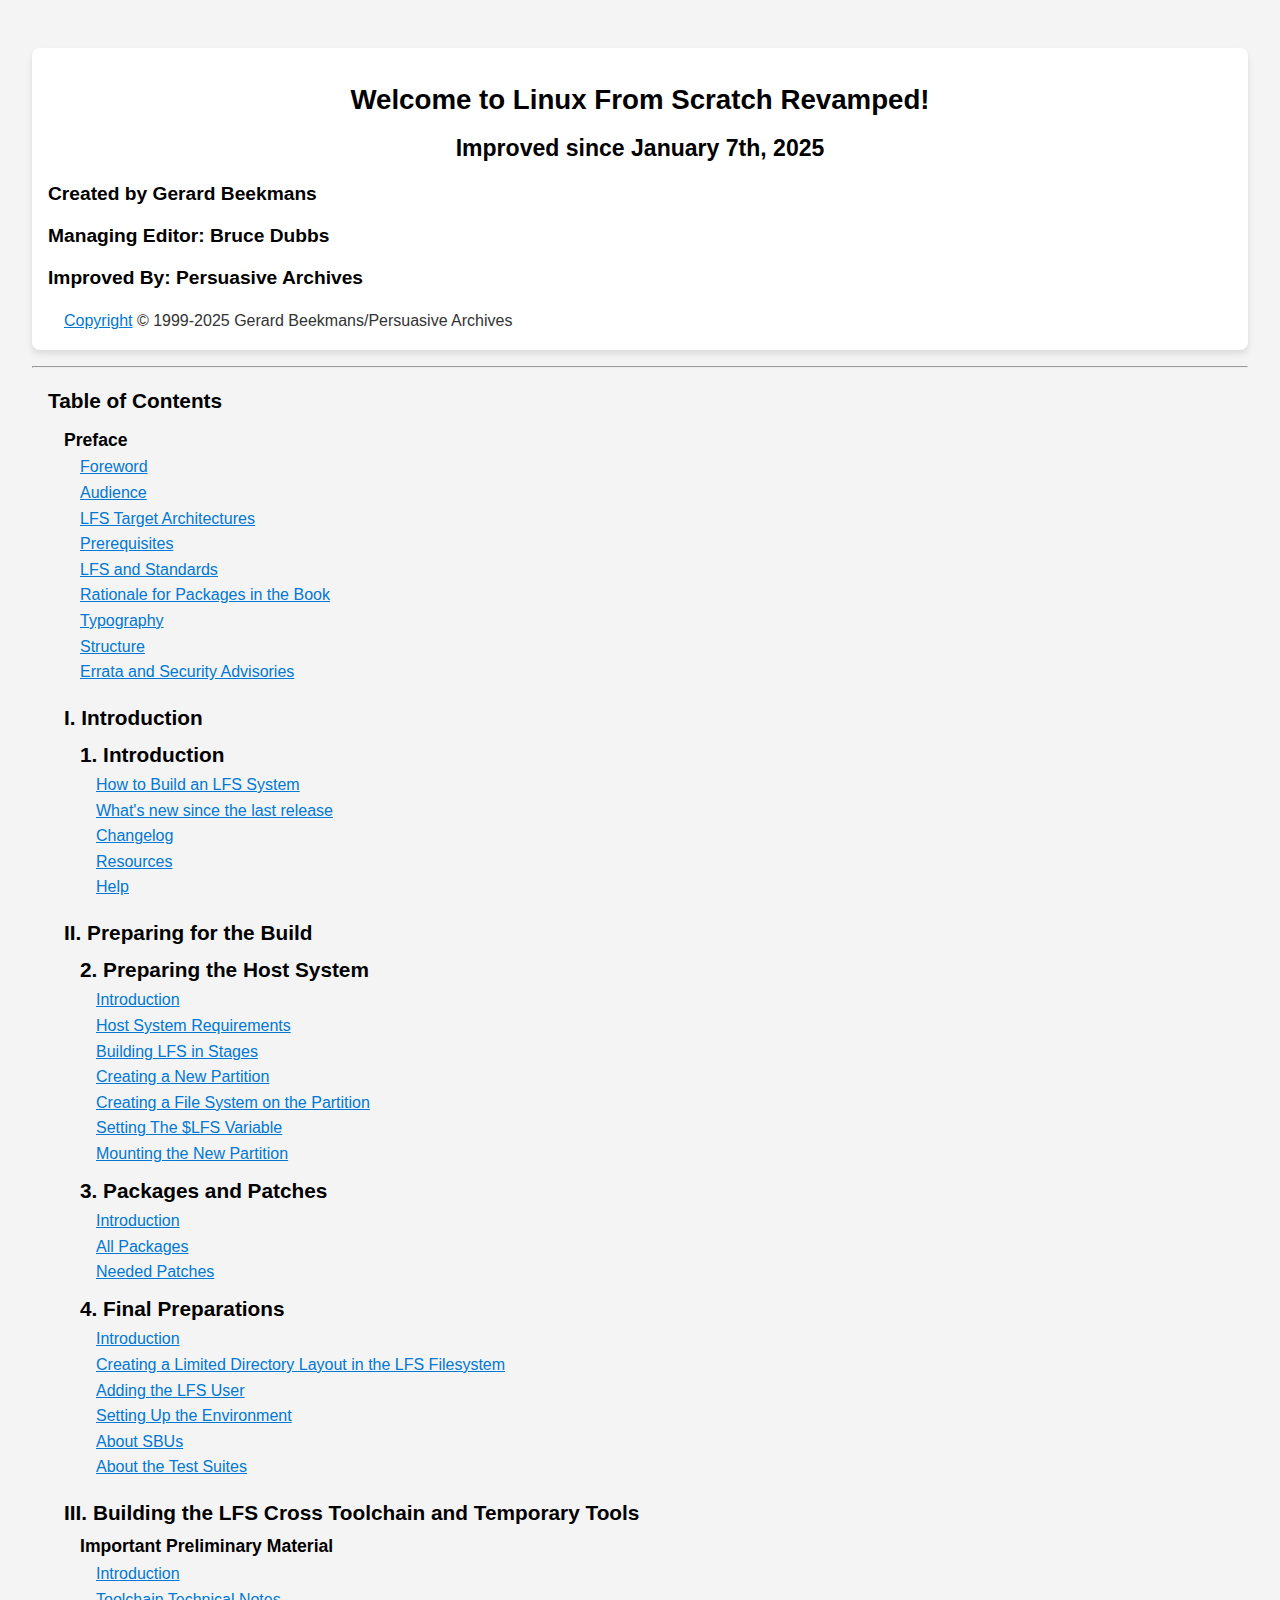
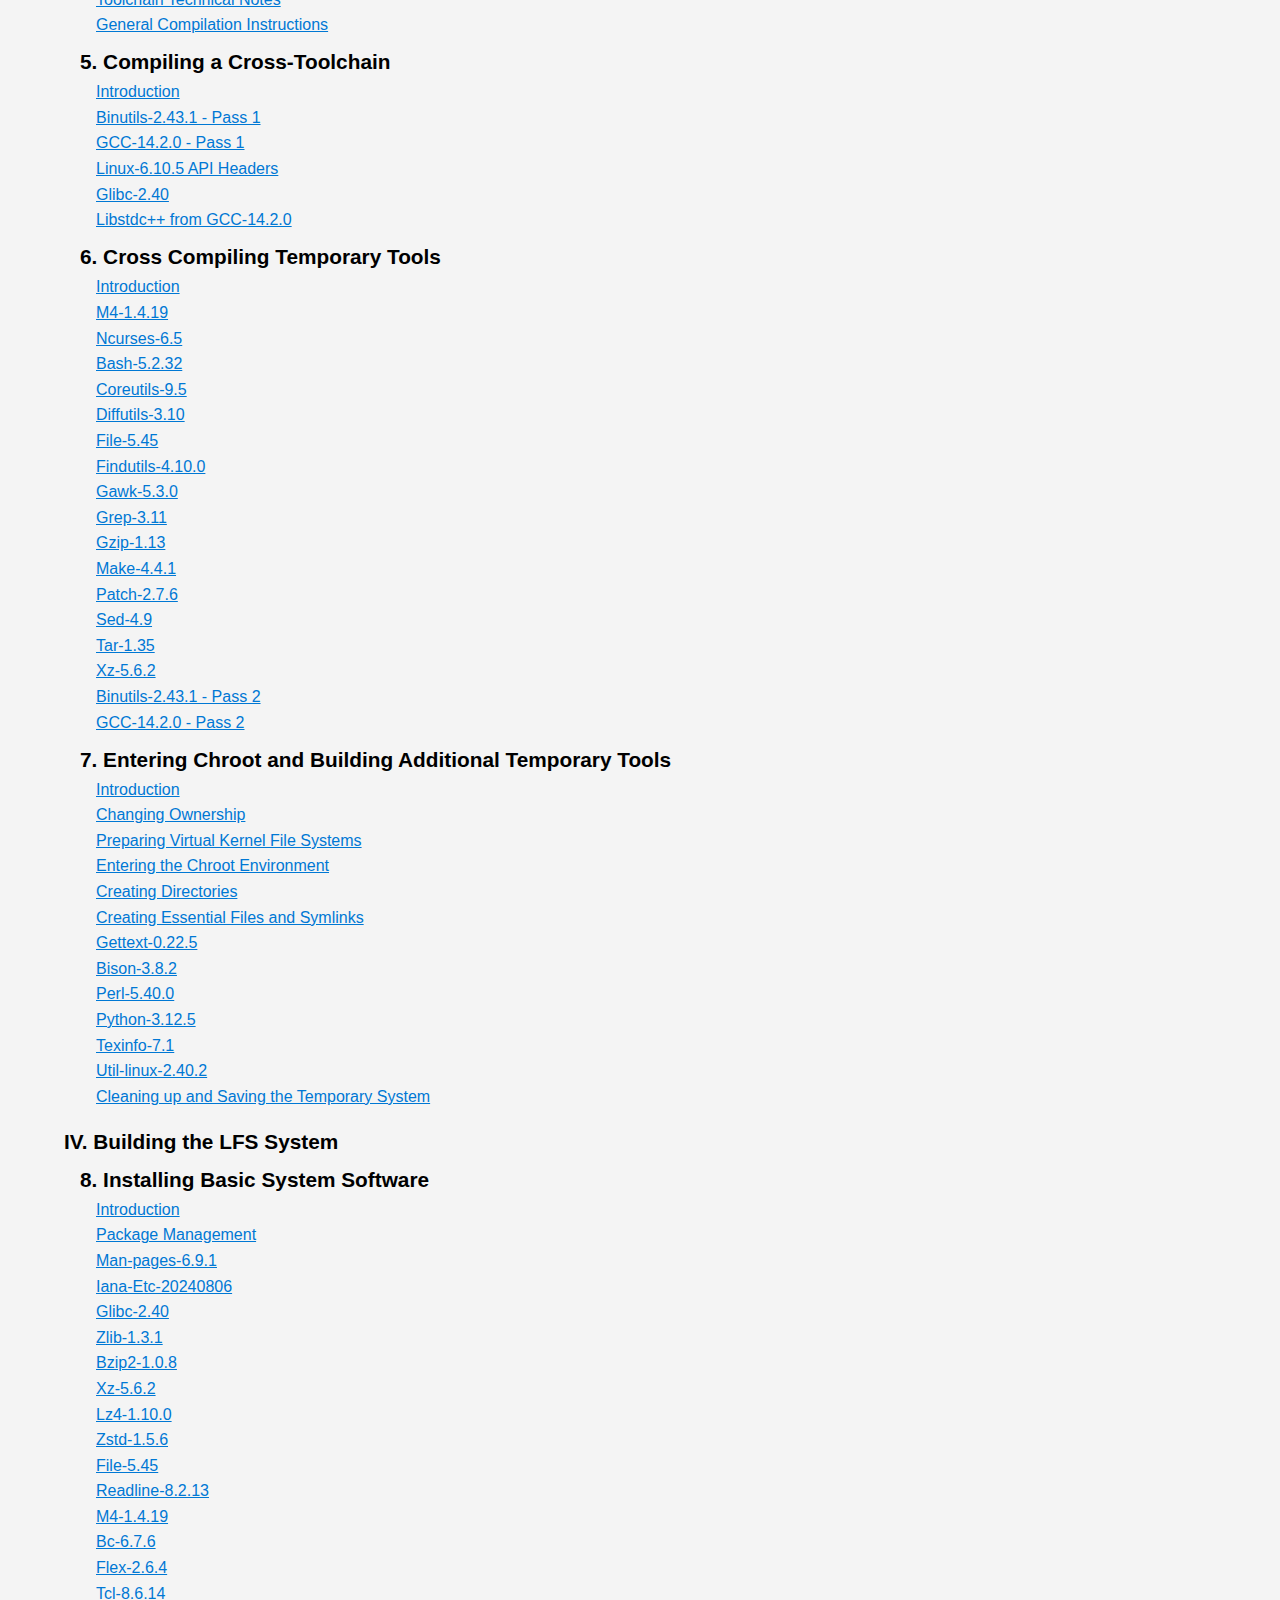
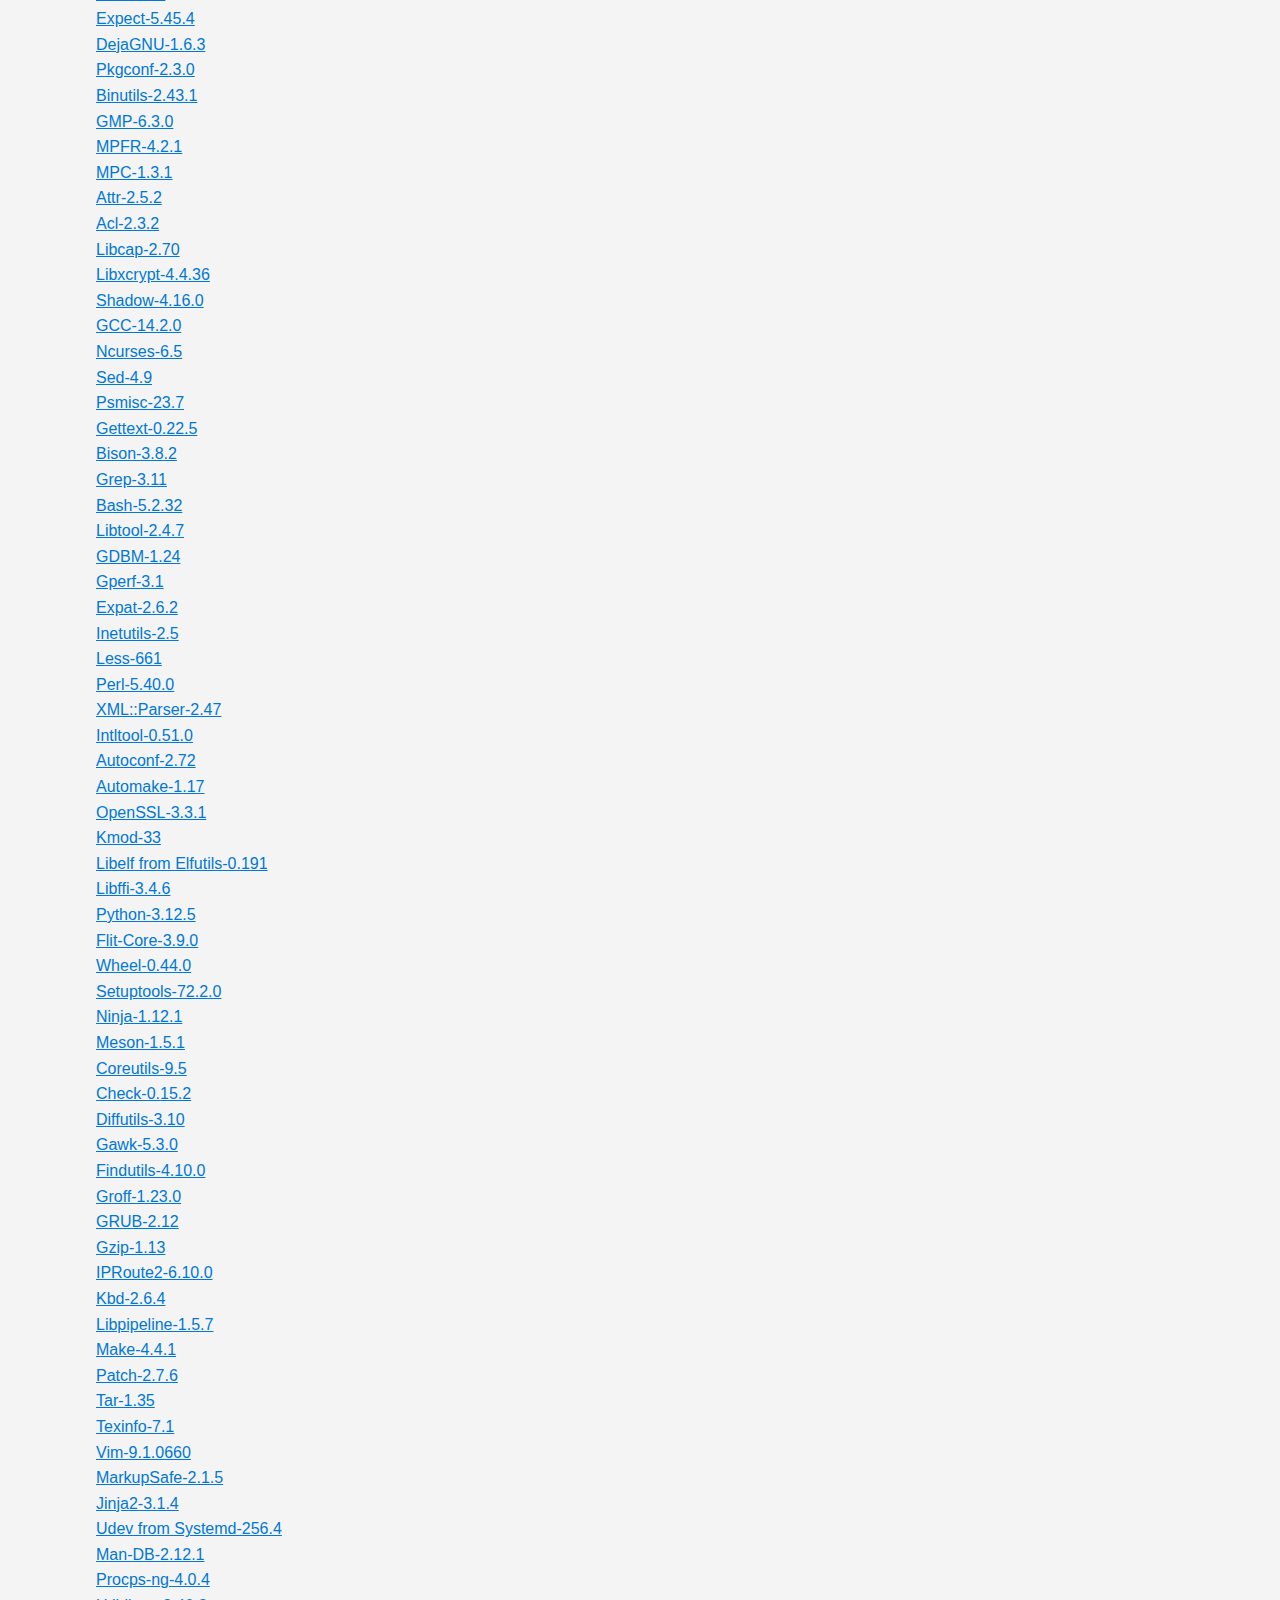
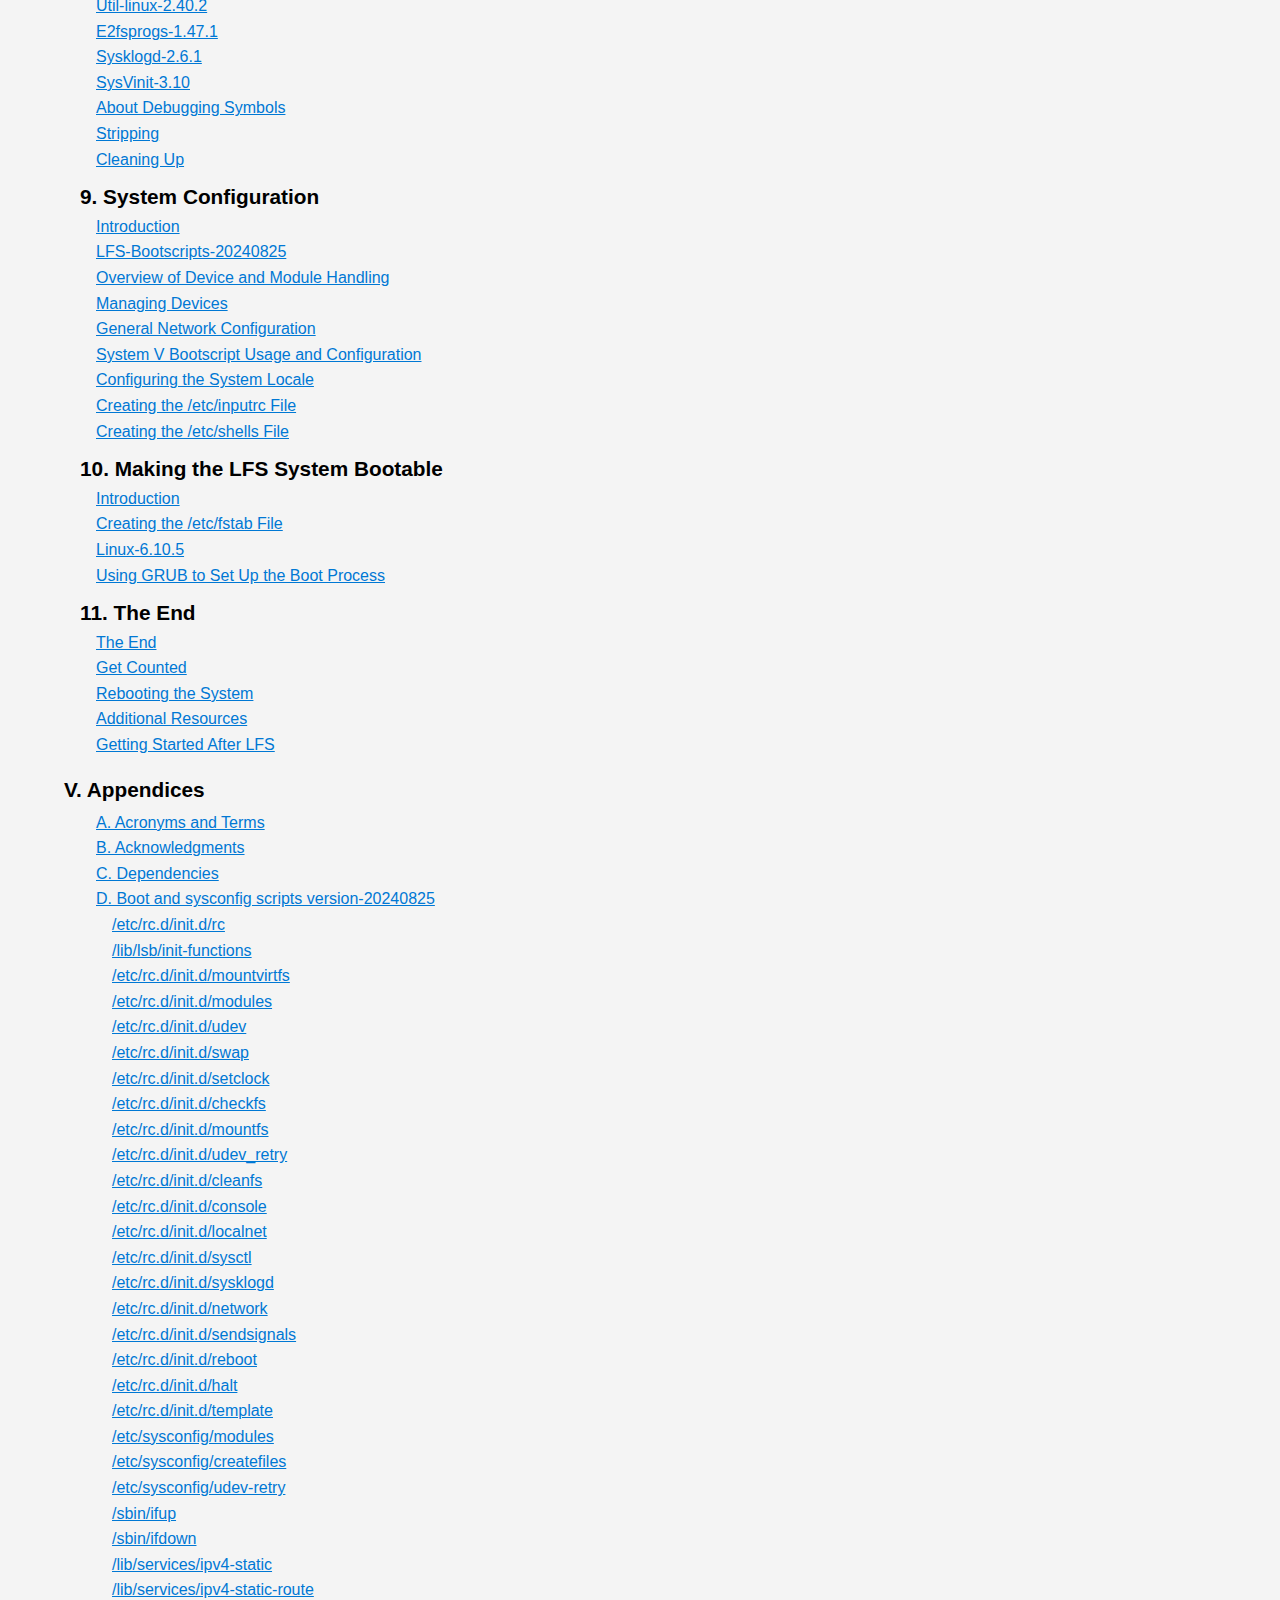
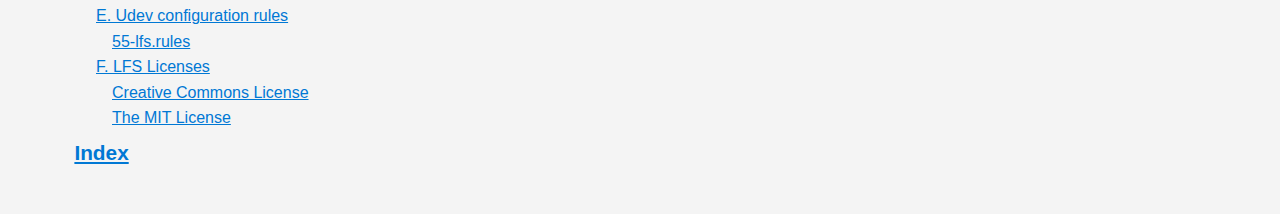
==== commit c2bd2cfd: "Added Welcome Screen, Copyright Info" ====
--- a/index.html
+++ b/index.html
@@ -18,18 +18,18 @@
         <div>
           <div>
             <h1 class="title">
-              <a id="idm140330737821632" name="idm140330737821632"></a>Linux
-              From Scratch
+              <a id="idm140330737821632" name="idm140330737821632"></a>Welcome to Linux
+              From Scratch Revamped!
             </h1>
           </div>
           <div>
             <h2 class="subtitle">
-              Version 12.2
+              
             </h2>
           </div>
           <div>
             <h2 class="subtitle">
-              Published September 1st, 2024
+              Improved since January 7th, 2025
             </h2>
           </div>
           <div>
@@ -46,12 +46,19 @@
                   <span class="surname">Dubbs</span>
                 </h3>
               </div>
+              <div class="author">
+                <h3 class="author">
+                  <span class="firstname">Improved By: Persuasive</span>
+                  <span class="surname">Archives</span>
+                </h3>
+              </div>
+              </div>
             </div>
           </div>
           <div>
             <p class="copyright">
-              <a href="legalnotice.html">Copyright</a> © 1999-2024 Gerard
-              Beekmans
+              <a href="legalnotice.html">Copyright</a> © 1999-2025 Gerard
+              Beekmans/Persuasive Archives
             </p>
           </div>
         </div>
--- a/stylesheets/lfs.css
+++ b/stylesheets/lfs.css
@@ -1,103 +1,313 @@
 /* Global settings */
 body {
-  font-family: verdana, tahoma, arial, sans-serif;
+  font-family: 'Segoe UI', Tahoma, Arial, sans-serif;  /* Modern Microsoft font stack */
   text-align: left;
-  background: #fff;
-  color: #222;
-  margin: 1em;
-  padding: 0;
+  background: #f4f4f4;  /* Softer background color */
+  color: #333;  /* Darker text for better contrast */
+  margin: 0;
+  padding: 2em;
   font-size: 1em;
-  line-height: 1.2em;
-}
-
+  line-height: 1.6em;  /* Increased line height for readability */
+}
 
 /* Links */
-a:link { color: #22b; }
-a.ulink:link { font-weight: bold; color: #55f; }
-a:visited { color: #7e4988 ! important; }
-a:hover, a:focus { color: #d30e08 ! important; }
-a:active { color: #6b77b1 ! important;}
-
+a:link { color: #0078d4; transition: color 0.3s ease; } /* Soft blue color with smooth transition */
+a.ulink:link { font-weight: bold; color: #0088cc; }  /* Bold links */
+a:visited { color: #6a4b8c !important; }
+a:hover, a:focus { color: #f44336 !important; }  /* Red hover effect */
+a:active { color: #009688 !important; }  /* Green active link */
 
 /* Book titlepage */
 .book .titlepage {
-  background: #f5f6f7;
-  margin: 0px auto;
-  padding: 0 1em;
-}
-
-.book hr {
-  background: #dbddec;
-  height: .3em;
-  border: 0px;
-  margin: 0 -1em;
-  padding: 0;
-}
-
-div.dedication {
-  padding-left: 1em;
+  background: #ffffff;
+  margin: 1em auto;
+  padding: 1em;
+  border-radius: 8px; /* Rounded corners */
+  box-shadow: 0 4px 6px rgba(0, 0, 0, 0.1); /* Subtle shadow for depth */
 }
 
 /* Section titles */
-h1.sect1, h1.preface, h1.part, h1.chapter, h1.appendix, .glossary h1, .index h1
- {
-  background: #f5f6f7;
-  border-bottom: .1em solid #dbddec;
-  margin-bottom:1em;
+h1.sect1, h1.preface, h1.part, h1.chapter, h1.appendix, .glossary h1, .index h1 {
+  background: #ffffff;
+  border-bottom: 2px solid #dbddec;
+  margin-bottom: 1em;
   margin-top: 0;
-  padding: .4em;
-}
-
-/* Scrolling parts
-   The header is taller for sect1 and chapter pages than on the
-   other pages.  Since we want fixed boxes, their top has to be calculated
-   by trial and errors to fit below the static header box.*/
-
+  padding: 1em;
+  font-family: 'Segoe UI', sans-serif; /* Consistent font */
+  color: #333; /* Dark text for headers */
+  text-transform: uppercase; /* Add emphasis with uppercase */
+  letter-spacing: 1px; /* Slight letter spacing for a modern look */
+}
+
+/* Scrolling sections */
 div.sect1, div.chapter, div.appendix, div.wrap {
   top: 11.55em;
-}
+  position: relative;
+  overflow: auto;
+}
+
 div.preface, div.part, .index div.index {
   top: 10.15em;
 }
+
 div.sect1, div.appendix, div.preface, div.part, div.chapter, div.wrap, .index div.index {
-/*  padding-left: .3em;*/
-  overflow:auto;
+  padding: 1em;
+  overflow: auto;
   height: auto;
-  position: fixed;
-  left:1em;
-  right:1em;
+  position: relative;
+  left: 1em;
+  right: 1em;
   bottom: 1em;
   border-bottom: 1em solid #dbddec;
-}
-
+  background: #f9f9f9; /* Light background for better readability */
+  border-radius: 8px; /* Rounded corners for modern look */
+  box-shadow: 0 2px 4px rgba(0, 0, 0, 0.05); /* Soft shadow for depth */
+}
+
+/* Important section styling */
 div.important ul {
   padding-left: 1.5em;
   list-style-type: disc;
 }
 
 div.important ul li p {
-  margin: 0px;
-  padding: 0px 0.6em;
-}
-
-.package, .kernel, .installation, .commands, .testing, .configuration, .content {
-  padding: 0 .5em .2em 0;
-  margin: 0;
-}
-
+  margin: 0;
+  padding: 0.6em;
+}
+
+/* LFS-specific packages */
 .lfs .package {
-  background: #f5f6f7;
-  border-bottom: 0.2em solid #dbddec;
-  padding-top: .1em;
-/*  margin-top: 0;*/
-}
-/*
+  background: #ffffff;
+  border-bottom: 2px solid #dbddec;
+  padding-top: 1em;
+  margin-bottom: 1em;
+  border-radius: 8px;
+  box-shadow: 0 2px 4px rgba(0, 0, 0, 0.1); /* Add a soft shadow to each package block */
+}
+
 .lfs .package p:first-child {
   margin-top: 0;
-}*/
-
+}
+
+/* Global settings */
+body {
+  font-family: 'Segoe UI', Tahoma, Arial, sans-serif;  /* Microsoft font stack */
+  text-align: left;
+  background: #f4f4f4;  /* Softer background for the page */
+  color: #333;  /* Darker text for readability */
+  margin: 0;
+  padding: 2em;
+  font-size: 1em;
+  line-height: 1.6em;
+}
+
+/* Links */
+a:link { color: #0078d4; transition: color 0.3s ease; } /* Soft blue color with smooth transition */
+a.ulink:link { font-weight: bold; color: #0088cc; }
+a:visited { color: #6a4b8c !important; }
+a:hover, a:focus { color: #f44336 !important; } /* Red hover effect */
+a:active { color: #009688 !important; } /* Green active link */
+
+/* Book titlepage */
+.book .titlepage {
+  background: #ffffff;
+  margin: 1em auto;
+  padding: 1em;
+  border-radius: 8px; /* Rounded corners */
+  box-shadow: 0 4px 6px rgba(0, 0, 0, 0.1); /* Subtle shadow for depth */
+}
+
+/* Section titles */
+h1.sect1, h1.preface, h1.part, h1.chapter, h1.appendix, .glossary h1, .index h1 {
+  background: #ffffff;
+  border-bottom: 2px solid #dbddec;
+  margin-bottom: 1em;
+  margin-top: 0;
+  padding: 1em;
+  font-family: 'Segoe UI', sans-serif; /* Consistent font */
+  color: #333;
+  text-transform: uppercase; /* Uppercase headers */
+  letter-spacing: 1px;
+}
+
+/* Navigation */
+div.navheader, div.navfooter {
+  background: #ecedef;
+  margin: 0;
+  padding: 0.1em .5em;
+}
+
+div.navheader {
+  border-bottom: .1em solid #dbddec;
+}
+
+div.navfooter {
+  display: none;
+}
+
+div.book + div.navfooter {
+  display: block;
+}
+
+div.navheader h4 {
+  margin-top: .4em;
+  margin-bottom: 0;
+  text-align: center;
+}
+
+div.navheader h3 {
+  margin-top: .2em;
+  margin-bottom: 0;
+  text-align: center;
+}
+
+div.navheader ul, div.navfooter ul {
+  padding: .2em .5em .5em .5em;
+  margin: .5em 0;
+  background: #dbddec;
+}
+
+div.navheader ul li, div.navfooter ul li {
+  display: inline;
+  width: 40%;
+}
+
+div.navheader ul li.prev, div.navfooter ul li.prev {
+  position: absolute;
+  display: block;
+  left: 0;
+  text-align: left;
+  padding: 0.2em 1em;
+  margin-left: .4em;
+}
+
+/* Ensure the parent container is positioned relative */
+div.navheader, div.navfooter {
+  position: relative;  
+  background: #ecedef;
+  margin: 0;
+  padding: 0.2em .5em;
+}
+
+div.navheader ul li.next, div.navfooter ul li.next {
+  position: absolute;
+  display: block;
+  text-align: right;
+  right: 0;
+  padding: 0.2em 1em;
+  margin-right: .4em;
+}
+
+
+div.navheader ul li.home, div.navheader ul li.up,
+div.navfooter ul li.home, div.navfooter ul li.up {
+  text-align: center;
+  padding: 0;
+  margin: 0 auto;
+  display: block;
+  color: #dbddec;
+}
+
+/* TOC */
+div.toc ul, div.index ul, div.navheader ul, div.navfooter ul {
+  list-style: none;
+}
+
+div.toc {
+  padding-left: 1em;
+}
+
+.book li.preface, .part li.appendix {
+  margin-left: 1em;
+}
+
+.part li.preface {
+  margin-left: 0em;
+}
+
+div.toc h3, li.chapter h4 {
+  margin: 1em 0 .3em 0;
+  font-size: 1.3em; /* Larger TOC section headers */
+}
+
+li.appendix h3, li.glossary h3, li.index h3 {
+  margin: .5em;
+}
+
+div.toc h4 {
+  margin: .6em 0 .2em 0;
+}
+
+/* Index */
+.item {
+  float: left;
+  margin-right: 1em;
+}
+
+.secitem {
+  font-weight: normal;
+  float: left;
+  margin-right: 1em;
+}
+
+.indexref {
+  display: block;
+}
+
+.item + .indexref {
+  margin-left: 20em;
+}
+
+.secitem + .indexref {
+  margin-left: 19em;
+}
+
+/* Admonitions */
+div.admon img {
+  padding: .3em;
+}
+
+div.admon h3 {
+  display: inline;
+  margin-left: 2em;
+}
+
+div.admon p {
+  margin-left: .5em;
+  padding-bottom: .4em;
+}
+
+div.admon pre {
+  margin: 0.5em 3em;
+}
+
+div.note, div.tip {
+  background-color: #fefefe;
+  border: 2px solid #dbddec;
+  width: 90%;
+  margin: .5em auto;
+}
+
+div.important, div.warning, div.caution {
+  background-color: #fff7e6; /* Light background for warning */
+  border: 2px solid #ffeb3b; /* Yellow border for emphasis */
+  width: 90%;
+  margin: .5em auto;
+  color: #900;
+}
+
+div.important h3, div.warning h3, div.caution h3 {
+  color: #900;
+}
+
+div.important em, div.warning em, div.caution em {
+  color: #000;
+  font-weight: bold;
+}
+
+/* LFS-specific packages */
 .lfs .configuration {
-  background:   #fefefe;
+  background: #fefefe;
   border-top: 0.2em solid #dbddec;
 }
 
@@ -113,7 +323,7 @@
 h1, h2, h3, h4, h5, h6, b, .strong {
   color: #000;
   font-weight: bold;
-  line-height: 1em;
+  line-height: 1.2em;
 }
 
 h1 {
@@ -121,36 +331,9 @@
   text-align: center;
 }
 
-.book h1 {
-  margin: 0;
-  padding: 0.4em;
-}
-
-.wrap h1 {
-  background: #f5f6f7;
-  margin: 0;
-  padding: .4em;
-}
-
-h1.title sup {
-  font-size: small;
-}
-
 h2 {
   font-size: 144%;
-}
-
-.book h2.subtitle {
   text-align: center;
-  background: #dbddec;
-  margin: 0;
-  padding: 0.2em;
-}
-
-.appendix h2 {
-  font-size: 133%;
-  margin-top: .8em;
-  margin-bottom: 0.2em;
 }
 
 h3 {
@@ -166,203 +349,7 @@
   font-style: italic;
 }
 
-
-/* Navigation */
-div.navheader, div.navfooter {
-  background: #ecedef;
-  margin: 0;
-  padding: 0.1em .5em;
-}
-
-div.navheader {
-  border-bottom: .1em solid #dbddec;
-}
-
-/* no need for a footer now that the header is always visible */
-div.navfooter {
-  display:none;
-}
-
-/* Except for the first page (TOC), where the bottom is the only
-   place where navigation is displayed. */
-
-div.book + div.navfooter {
-  display:block
-}
-
-div.navheader h4 {
-  margin-top: .4em;
-  margin-bottom: 0;
-  text-align: center;
-}
-
-div.navheader h3 {
-  margin-top: .2em;
-  margin-bottom: 0;
-  text-align: center;
-}
-
-div.navheader ul, div.navfooter ul {
-  padding: .2em .5em .5em .5em; /*top right bottom left*/
-  margin: .5em 0;
-  position: relative;
-  background: #dbddec;
-}
-
-div.navheader ul li, div.navfooter ul li {
-  display: inline;
-  width: 40%;
-}
-
-div.navheader ul li.prev, div.navfooter ul li.prev {
-  position: absolute;
-  display: block;
-  left: 0;
-  text-align: left;
-  padding: 0.2em 1em;
-  margin-left: .4em;
-}
-
-div.navheader ul li.next, div.navfooter ul li.next {
-  position: absolute;
-  display: block;
-  text-align: right;
-  right: 0;
-  padding: 0.2em 1em;
-  margin-right: .4em;
-}
-
-div.navheader ul li.prev p, div.navfooter ul li.prev p,
-div.navheader ul li.next p, div.navfooter ul li.next p {
-  padding: 0;
-  margin: .1em 0;
-}
-
-div.navheader ul li.home, div.navheader ul li.up,
-div.navfooter ul li.home, div.navfooter ul li.up {
-  text-align: center;
-  padding: 0;
-  margin: 0 auto;
-  display: block;
-  color: #dbddec;
-}
-
-
-/* TOC */
-div.toc ul, div.index ul, div.navheader ul, div.navfooter ul {
-  list-style: none;
-}
-
-div.toc {
-  padding-left: 1em;
-}
-
-.book li.preface, .part li.appendix {
-  margin-left: 1em;
-}
-
-.part li.preface {
-  margin-left: 0em;
-}
-
-div.toc h3 {
-  margin: 1em 0 .3em 0;
-}
-
-li.appendix h3, li.glossary h3, li.index h3 {
-  margin: .5em
-}
-
-div.toc h4 {
-  margin: .6em 0 .2em 0;
-}
-
-li.chapter h4 a {
-  display: block;
-  margin-bottom: .4em
-}
-
-.dummy {
-  display: block;
-  font-weight: bold;
-  font-size: 110%;
-  margin: .6em 0 .2em 0;
-}
-
-span.blue {
-  color: #2ac;
-}
-
-/* Index */
-.item {
-    float: left;
-    margin-right: 1em
-}
-
-.secitem {
-    font-weight: normal;
-    float: left;
-    margin-right: 1em
-}
-
-.indexref {
-    display: block;
-}
-
-.item + .indexref {
-    margin-left: 20em;
-}
-
-.secitem + .indexref {
-    margin-left: 19em;
-}
-
-
-/* Admonitions */
-div.admon img {
-  padding: .3em;
-}
-
-div.admon h3 {
-  display: inline;
-  margin-left: 2em;
-}
-
-div.admon p {
-  margin-left: .5em;
-  padding-bottom: .4em;
-}
-
-div.admon pre {
-  margin: 0.5em 3em;
-}
-
-div.note, div.tip {
-  background-color: #fffff6;
-  border: 2px solid #dbddec;
-  width: 90%;
-  margin: .5em auto;
-}
-
-div.important, div.warning, div.caution {
-  background-color: #fffff6;
-  border: medium solid #400;
-  width: 90%;
-  margin: .5em auto;
-  color: #600;
-}
-
-div.important h3, div.warning h3, div.caution h3 {
-  color: #900;
-}
-
-div.important em, div.warning em, div.caution em {
-  color: #000;
-  font-weight: bold;
-}
-
-
-/* table */
+/* Table */
 .table p.title {
   text-align: center;
   margin-top: 0;
@@ -372,11 +359,19 @@
 .table table, .informaltable {
   margin-left: auto;
   margin-right: auto;
+  border-collapse: collapse; /* Collapsing borders for cleaner look */
+  width: 80%; /* Slightly more narrow for better text wrapping */
 }
 
 .table table th, .table table td {
-  padding: 0.2em 2em 0.2em 2em;
+  padding: 0.5em 2em;
   text-align: left;
+  border-bottom: 1px solid #ddd; /* Light bottom border */
+}
+
+.table table th {
+  background-color: #f4f4f4; /* Light background for table headers */
+  color: #333; /* Darker text for contrast */
 }
 
 .revhistory {
@@ -393,10 +388,10 @@
 }
 
 
-/* variablelist as table */
+/* Variablelist as Table */
 .variablelist table {
   width: auto;
-  margin: 0 1em 0 1em;
+  margin: 0 1em;
 }
 
 .variablelist td {
@@ -408,9 +403,9 @@
 }
 
 
-/* variablelist as list */
+/* Variablelist as List */
 dl {
-  padding-left: 1em
+  padding-left: 1em;
 }
 
 dt {
@@ -440,14 +435,14 @@
 }
 
 
-/* segmentedlist */
+/* Segmented List */
 .appendix .segmentedlist {
   padding-left: 1em;
 }
 
 .package .seg {
-  margin-bottom: 0em;
-  margin-top: 0em;
+  margin-bottom: 0;
+  margin-top: 0;
   clear: left;
 }
 
@@ -472,7 +467,7 @@
   padding-left: 14em;
 }
 
-.appendix .segbody{
+.appendix .segbody {
   display: block;
   padding-left: 16em;
 }
@@ -482,24 +477,23 @@
   padding-left: 13em;
 }
 
-.content table tr td:first-child
-{
+.content table tr td:first-child {
   width: 9em;
-  padding-right: 0px;
-}
-
-.content table tr td:first-child p
-{
-  padding-right: 0px;
-}
-
-/* itemizedlist */
+  padding-right: 0;
+}
+
+.content table tr td:first-child p {
+  padding-right: 0;
+}
+
+
+/* Itemized List */
 ul {
-  padding-left: 1em
+  padding-left: 1em;
 }
 
 .itemizedlist ul {
-  margin-left: 1em
+  margin-left: 1em;
 }
 
 .itemizedlist li ul {
@@ -524,20 +518,21 @@
 }
 
 ul.compact li {
-  margin: 0em;
-  padding: 0em;
+  margin: 0;
+  padding: 0;
 }
 
 ul.compact li p {
   padding: 0.3em;
-  margin: 0em;
+  margin: 0;
 }
 
 .blfs ul.compact li p {
-  background-color: #f0fff0;
-}
-
-/* orderedlist */
+  background-color: #f0fff0; /* Light green background */
+}
+
+
+/* Ordered List */
 ol {
   list-style: decimal;
 }
@@ -551,26 +546,28 @@
 }
 
 ol.compact li {
-  margin: 0em;
-  padding: 0em;
+  margin: 0;
+  padding: 0;
 }
 
 ol.compact li p {
   padding: 0.3em;
-  margin: 0em;
-}
-
-
-/* Indented blocks */
+  margin: 0;
+}
+
+
+/* Indented Blocks */
 p, blockquote {
+  box-sizing: border-box;  
   padding-left: 1em;
   padding-right: 1em;
-}
-
-
-/* Monospaced elements */
+  margin: 0;  
+}
+
+
+/* Monospaced Elements */
 tt, code, kbd, pre, .command {
-  font-family: monospace;
+  font-family: 'Courier New', Courier, monospace; /* Consistent monospace font */
 }
 
 .systemitem {
@@ -583,6 +580,7 @@
   padding: .5em 1em;
   margin: 0 2em .5em 2em;
   font-weight: bold;
+  font-size: 0.9em; /* Slightly smaller text for code */
 }
 
 pre.userinput {
@@ -605,7 +603,7 @@
 }
 
 
-/* Mixed tags */
+/* Mixed Tags */
 p.usernotes {
   margin-left: -1em;
   font-size: small;
@@ -618,7 +616,7 @@
 }
 
 
-/* Last edited info */
+/* Last Edited Info */
 p.updated {
   font-size: small;
   font-weight: bold;
@@ -626,38 +624,31 @@
 }
 
 
-/* Special colored blocks */
-  /* OrangeRed4 */
+/* Special Colored Blocks */
 .feature-ssp {
-  color: #8B2500;
-}
-
-  /* RoyalBlue3 */
+  color: #8B2500; /* OrangeRed4 */
+}
+
 .feature-aslr {
-  color: #3A5FCD;
-}
-
-  /* NavyBlue */
+  color: #3A5FCD; /* RoyalBlue3 */
+}
+
 .feature-pax {
-  color: #000080;
-}
-
-  /* VioletRed */
+  color: #000080; /* NavyBlue */
+}
+
 .feature-hardened_tmp {
-  color: #d02090;
-}
-
-  /* PaleTurquoise4 */
+  color: #d02090; /* VioletRed */
+}
+
 .feature-warnings {
-  color: #668b8b;
-}
-
-  /* RosyBrown */
+  color: #668b8b; /* PaleTurquoise4 */
+}
+
 .feature-misc {
-  color: #bc8f8f;
-}
-
-  /* Sienna*/
+  color: #bc8f8f; /* RosyBrown */
+}
+
 .feature-blowfish {
-  color: #8E6B23
-}
+  color: #8E6B23; /* Sienna */
+}
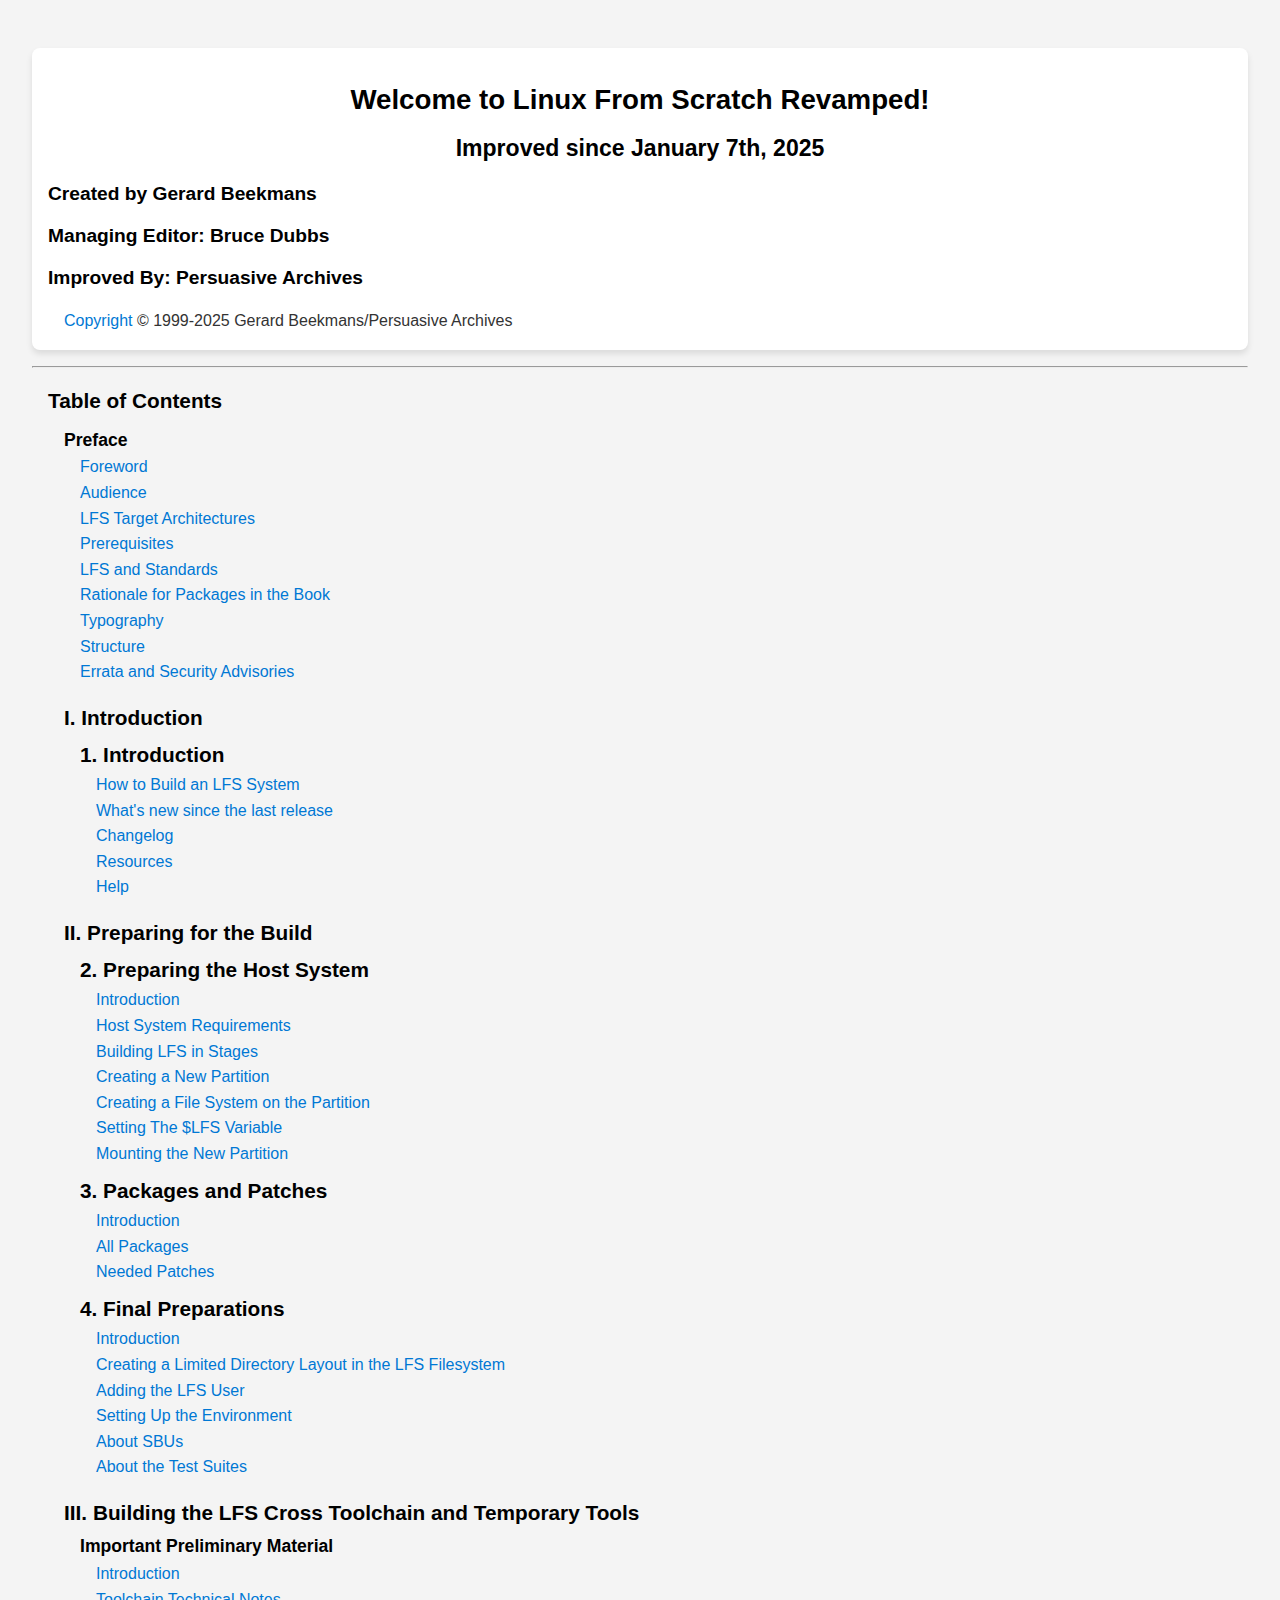
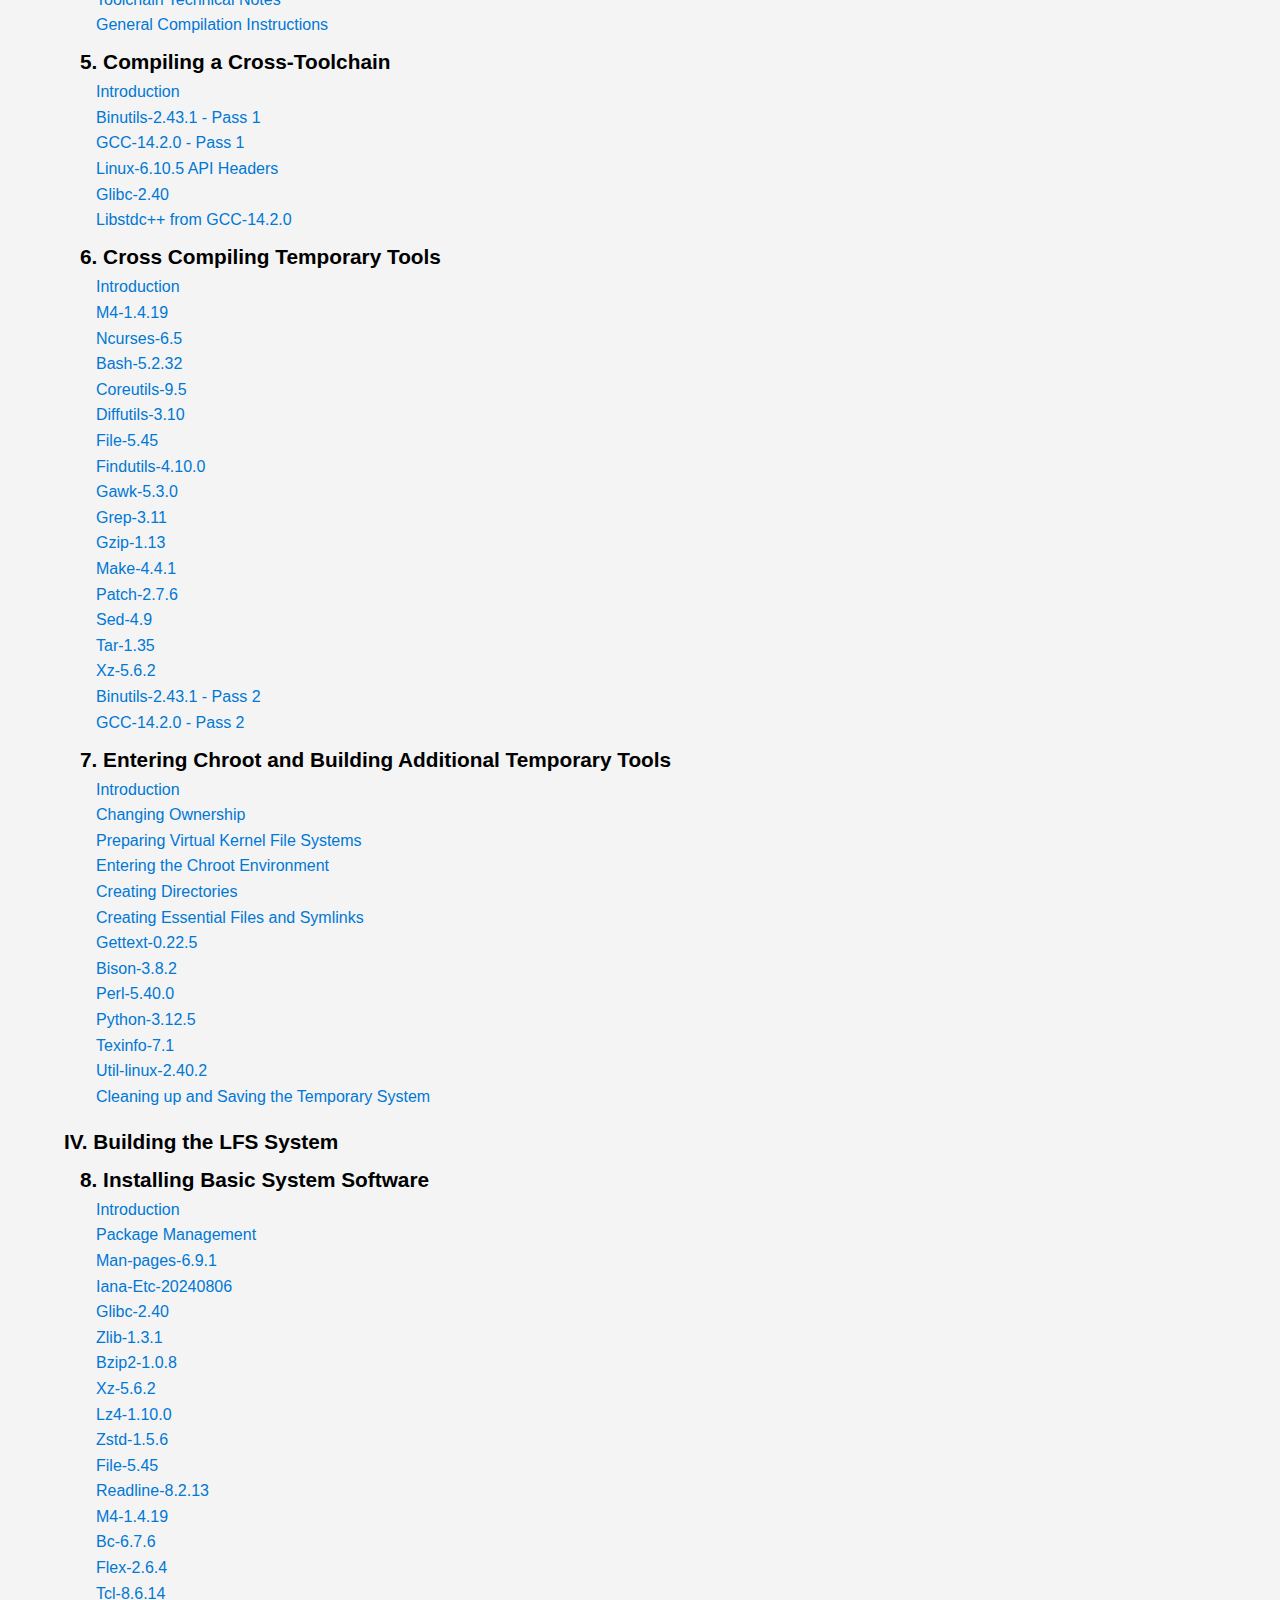
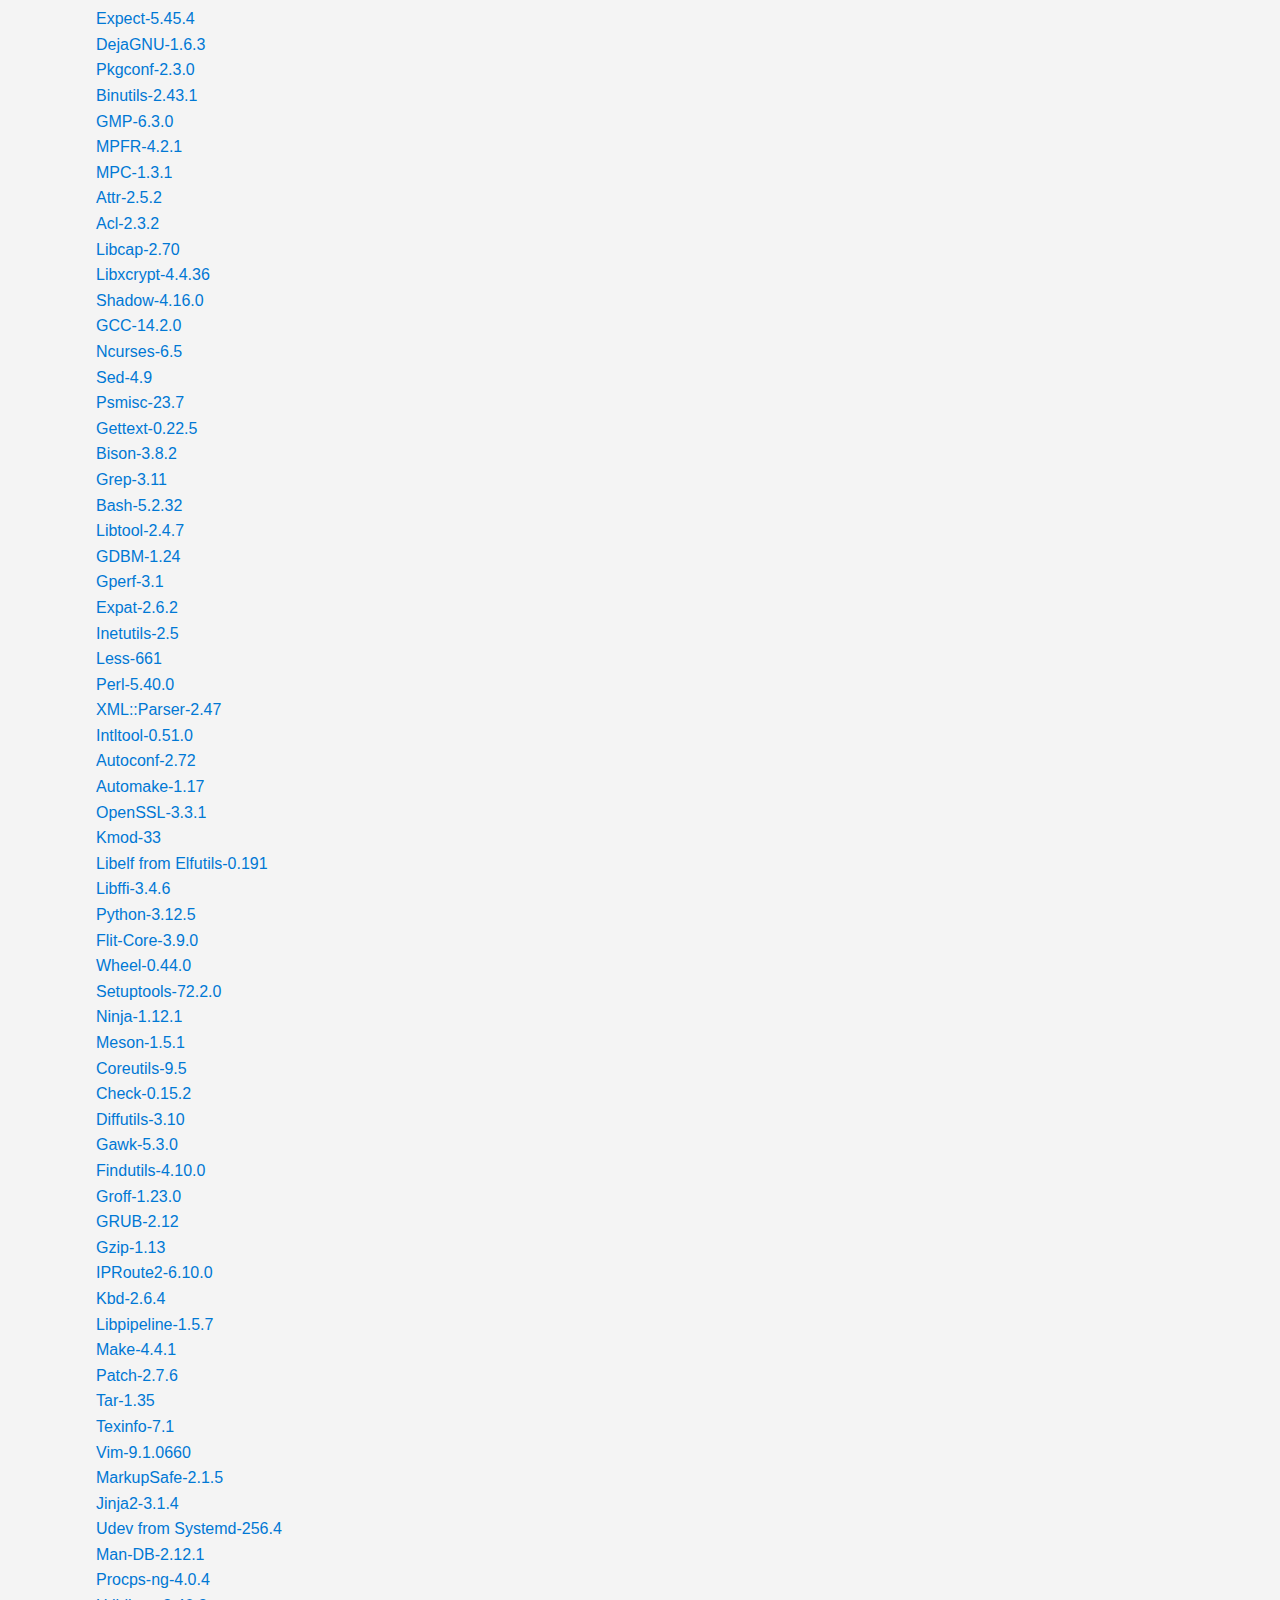
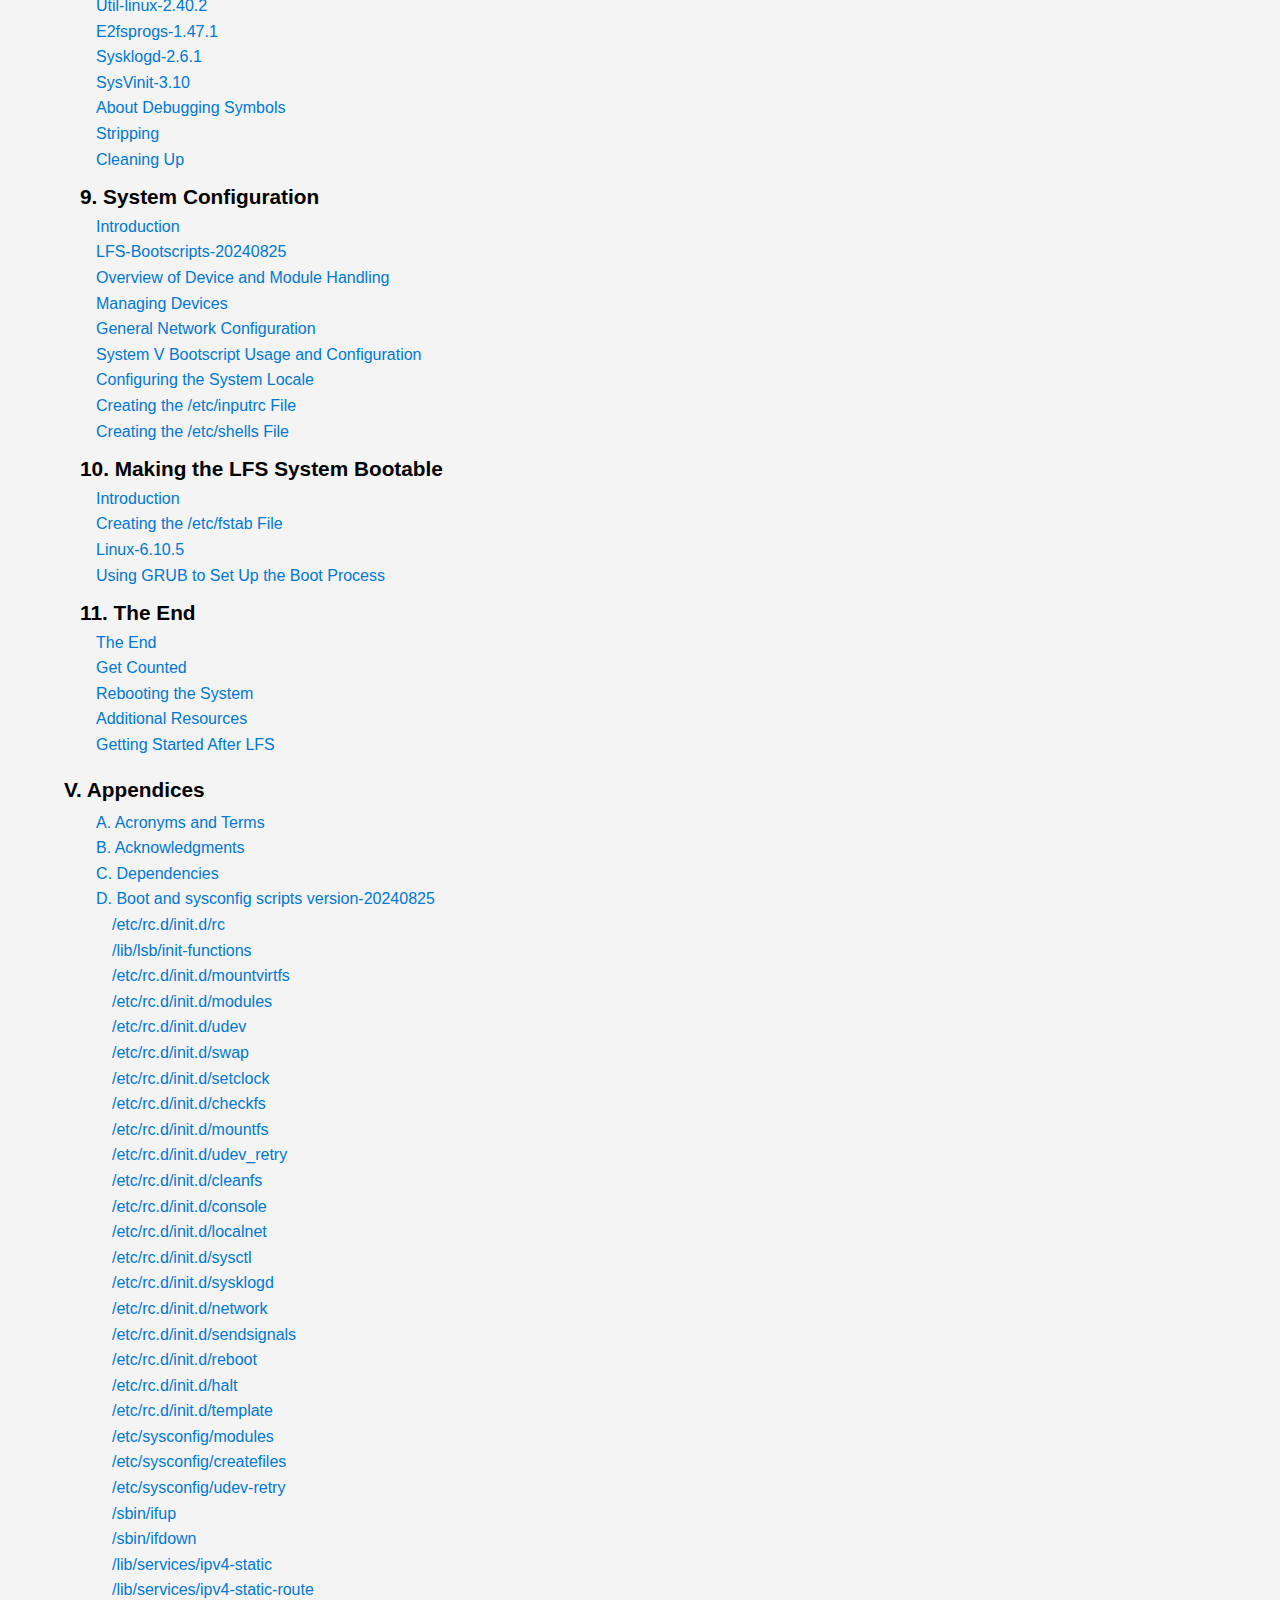
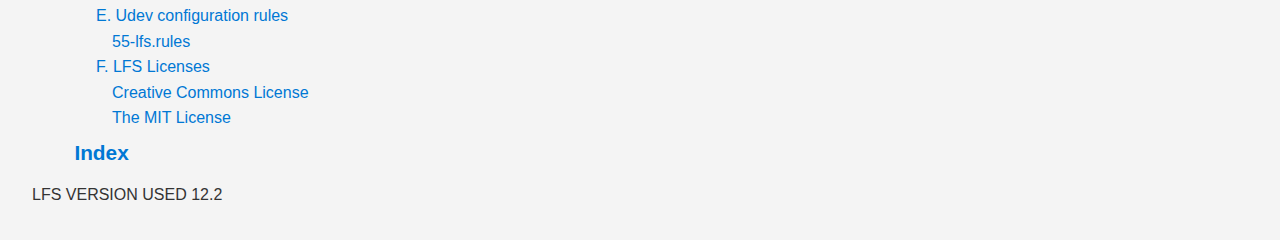
==== commit a0574e17: "added footer" ====
--- a/index.html
+++ b/index.html
@@ -916,4 +916,5 @@
       </ul>
     </div>
   </body>
+    <footer>LFS VERSION USED 12.2</footer>
 </html>
--- a/stylesheets/lfs.css
+++ b/stylesheets/lfs.css
@@ -179,7 +179,14 @@
   text-align: left;
   padding: 0.2em 1em;
   margin-left: .4em;
-}
+  transition: background-color 0.3s ease, color 0.3s ease; /* Smooth transition for hover */
+}
+
+div.navheader ul li.prev:hover, div.navfooter ul li.prev:hover {
+  background-color: #f0f0f0;  /* Lighten the background */
+  color: #333; /* Darken the text color */
+}
+
 
 /* Ensure the parent container is positioned relative */
 div.navheader, div.navfooter {
@@ -196,7 +203,14 @@
   right: 0;
   padding: 0.2em 1em;
   margin-right: .4em;
-}
+  transition: background-color 0.3s ease, color 0.3s ease; /* Smooth transition for hover */
+}
+
+div.navheader ul li.next:hover, div.navfooter ul li.next:hover {
+  background-color: #f0f0f0;  /* Lighten the background */
+  color: #333; /* Darken the text color */
+}
+
 
 
 div.navheader ul li.home, div.navheader ul li.up,
@@ -206,7 +220,15 @@
   margin: 0 auto;
   display: block;
   color: #dbddec;
-}
+  transition: background-color 0.3s ease, color 0.3s ease; /* Smooth transition */
+}
+
+div.navheader ul li.home:hover, div.navheader ul li.up:hover,
+div.navfooter ul li.home:hover, div.navfooter ul li.up:hover {
+  background-color: #f0f0f0;  /* Lighten the background */
+  color: #333; /* Darken the text color */
+}
+
 
 /* TOC */
 div.toc ul, div.index ul, div.navheader ul, div.navfooter ul {
@@ -652,3 +674,6 @@
 .feature-blowfish {
   color: #8E6B23; /* Sienna */
 }
+a {
+  text-decoration: none;
+}
